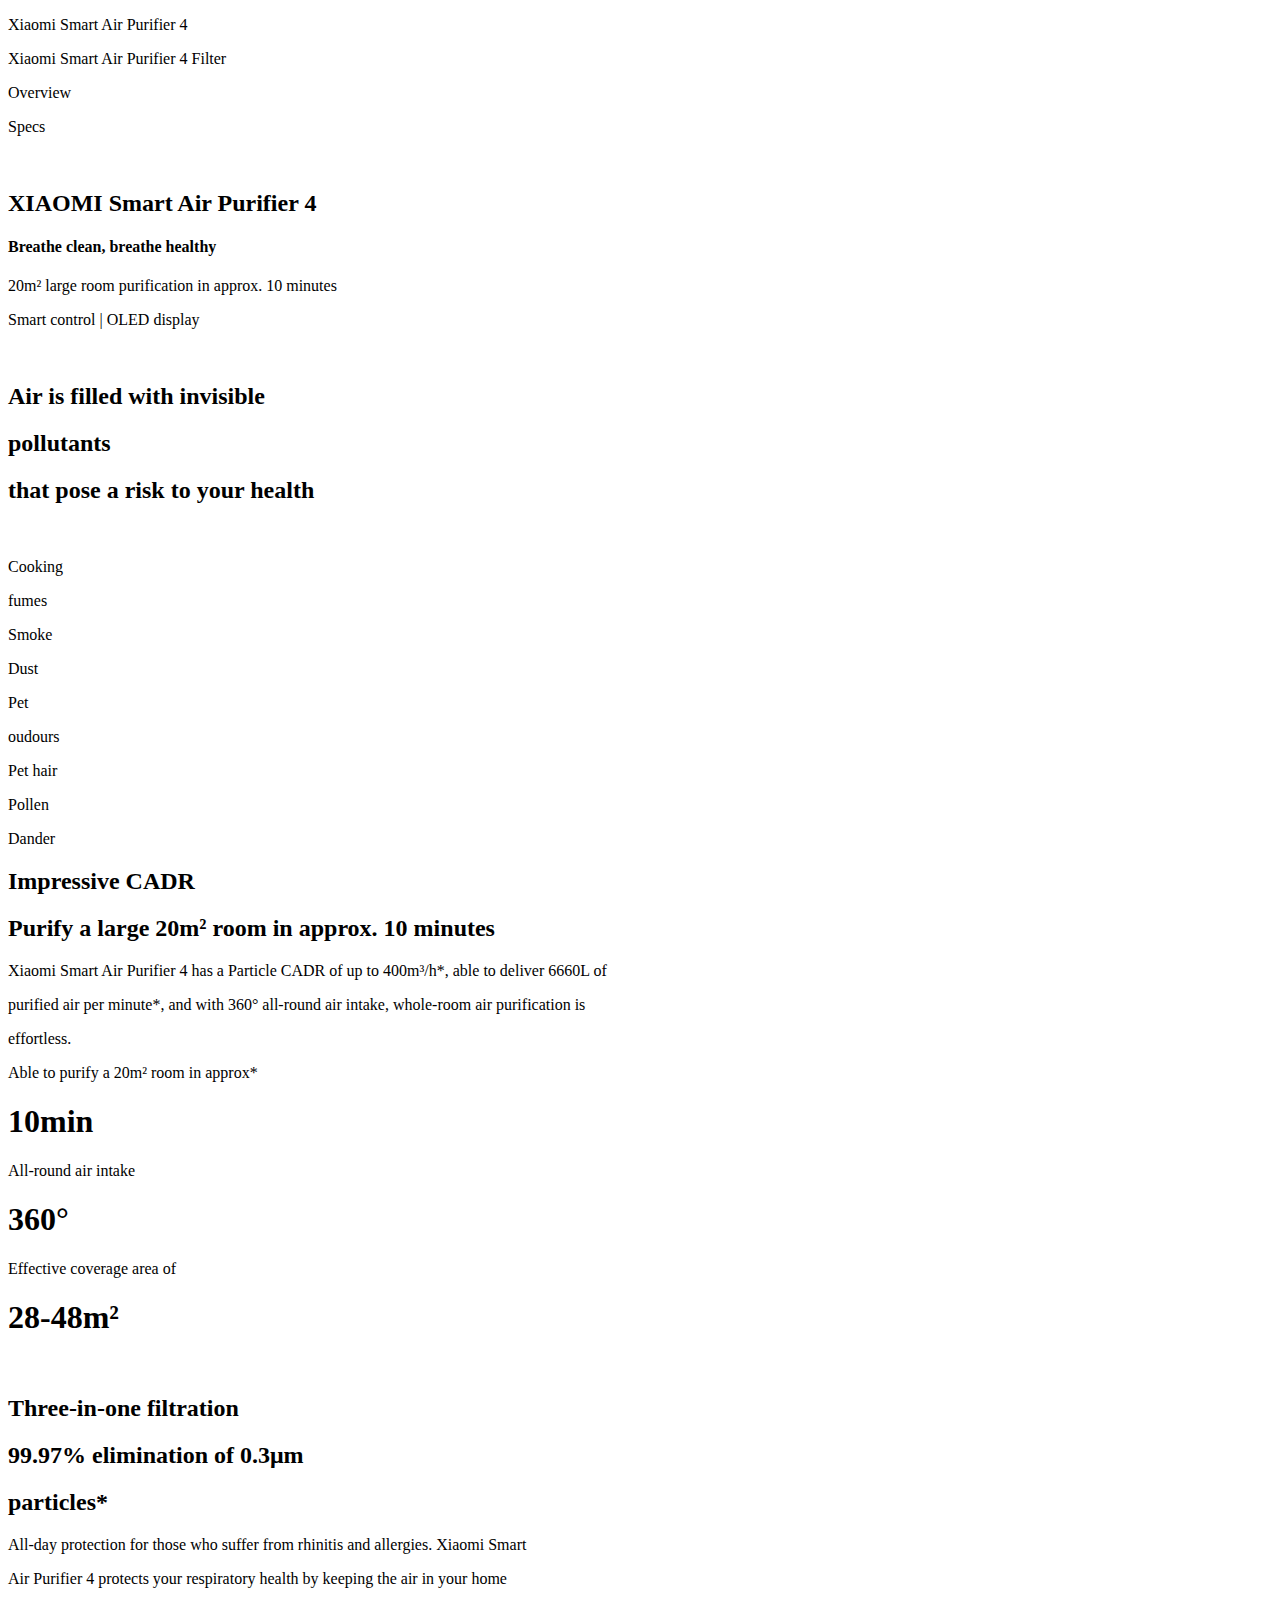
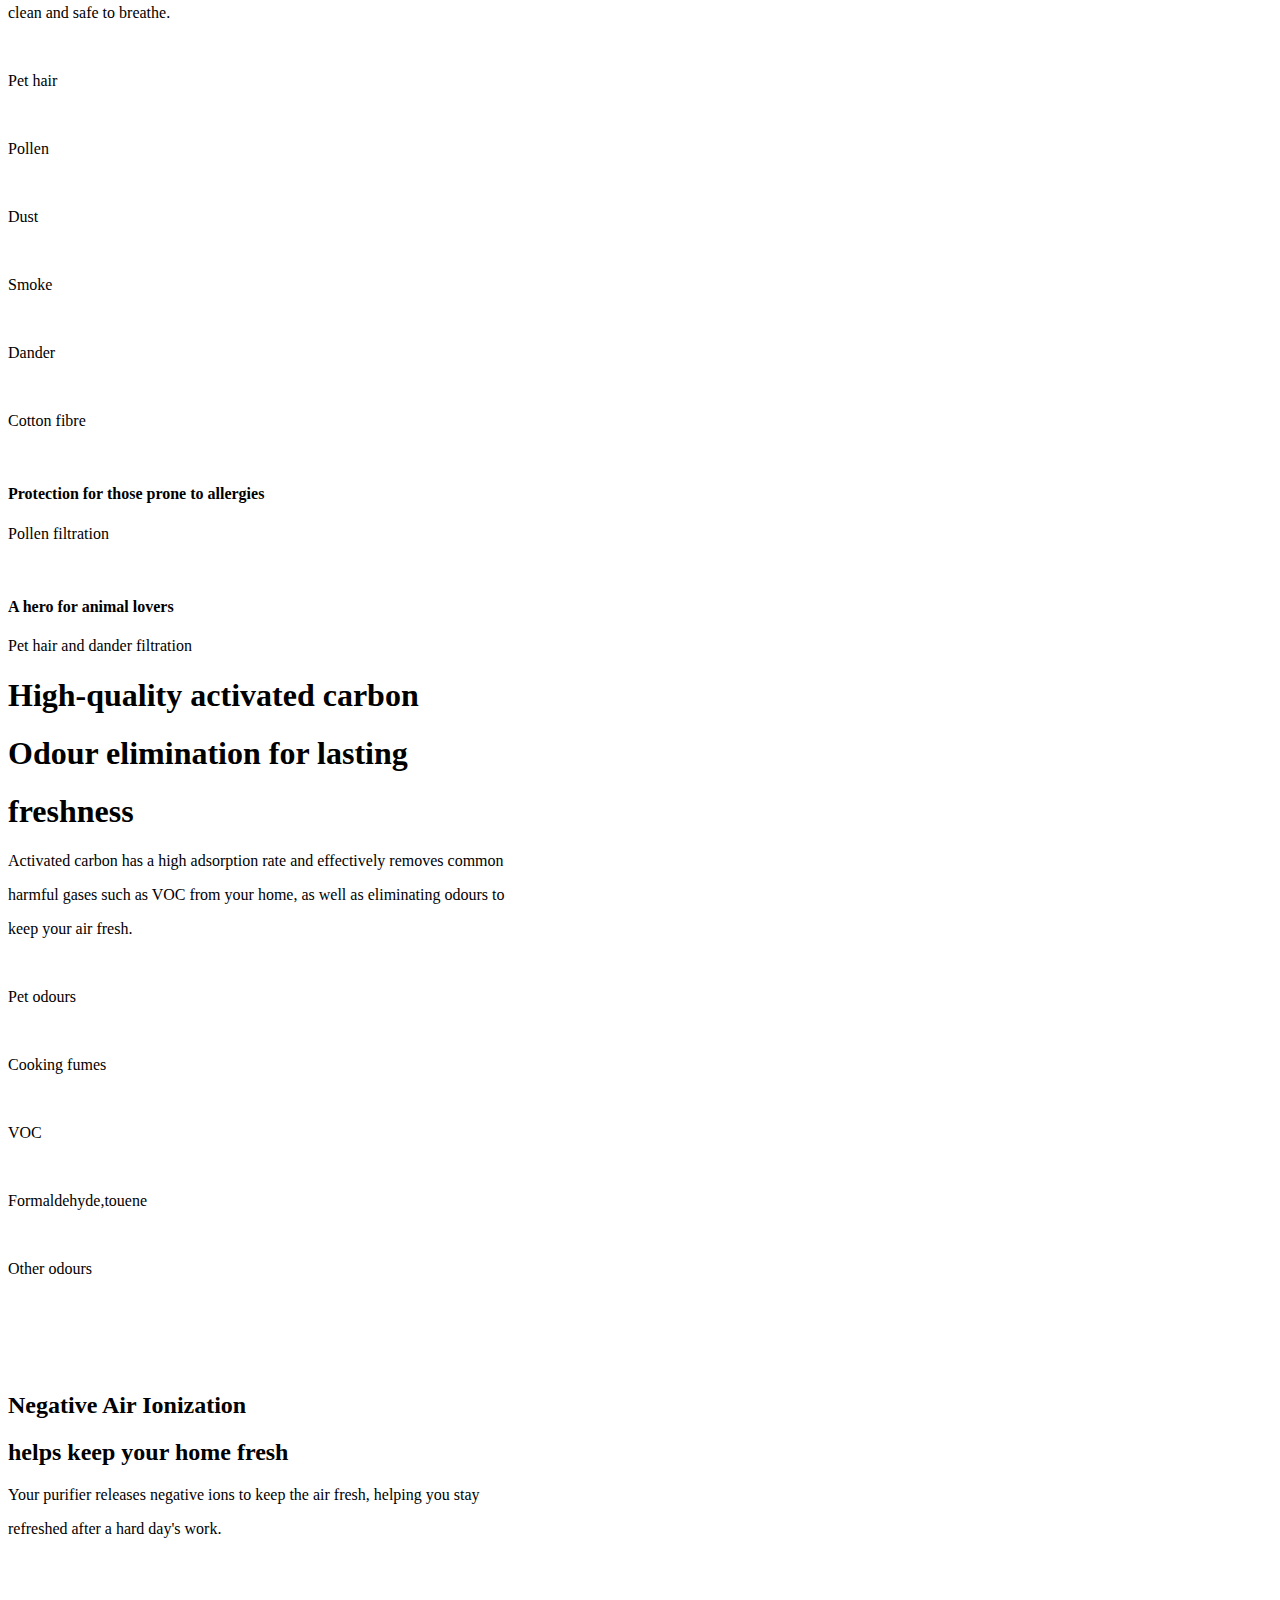
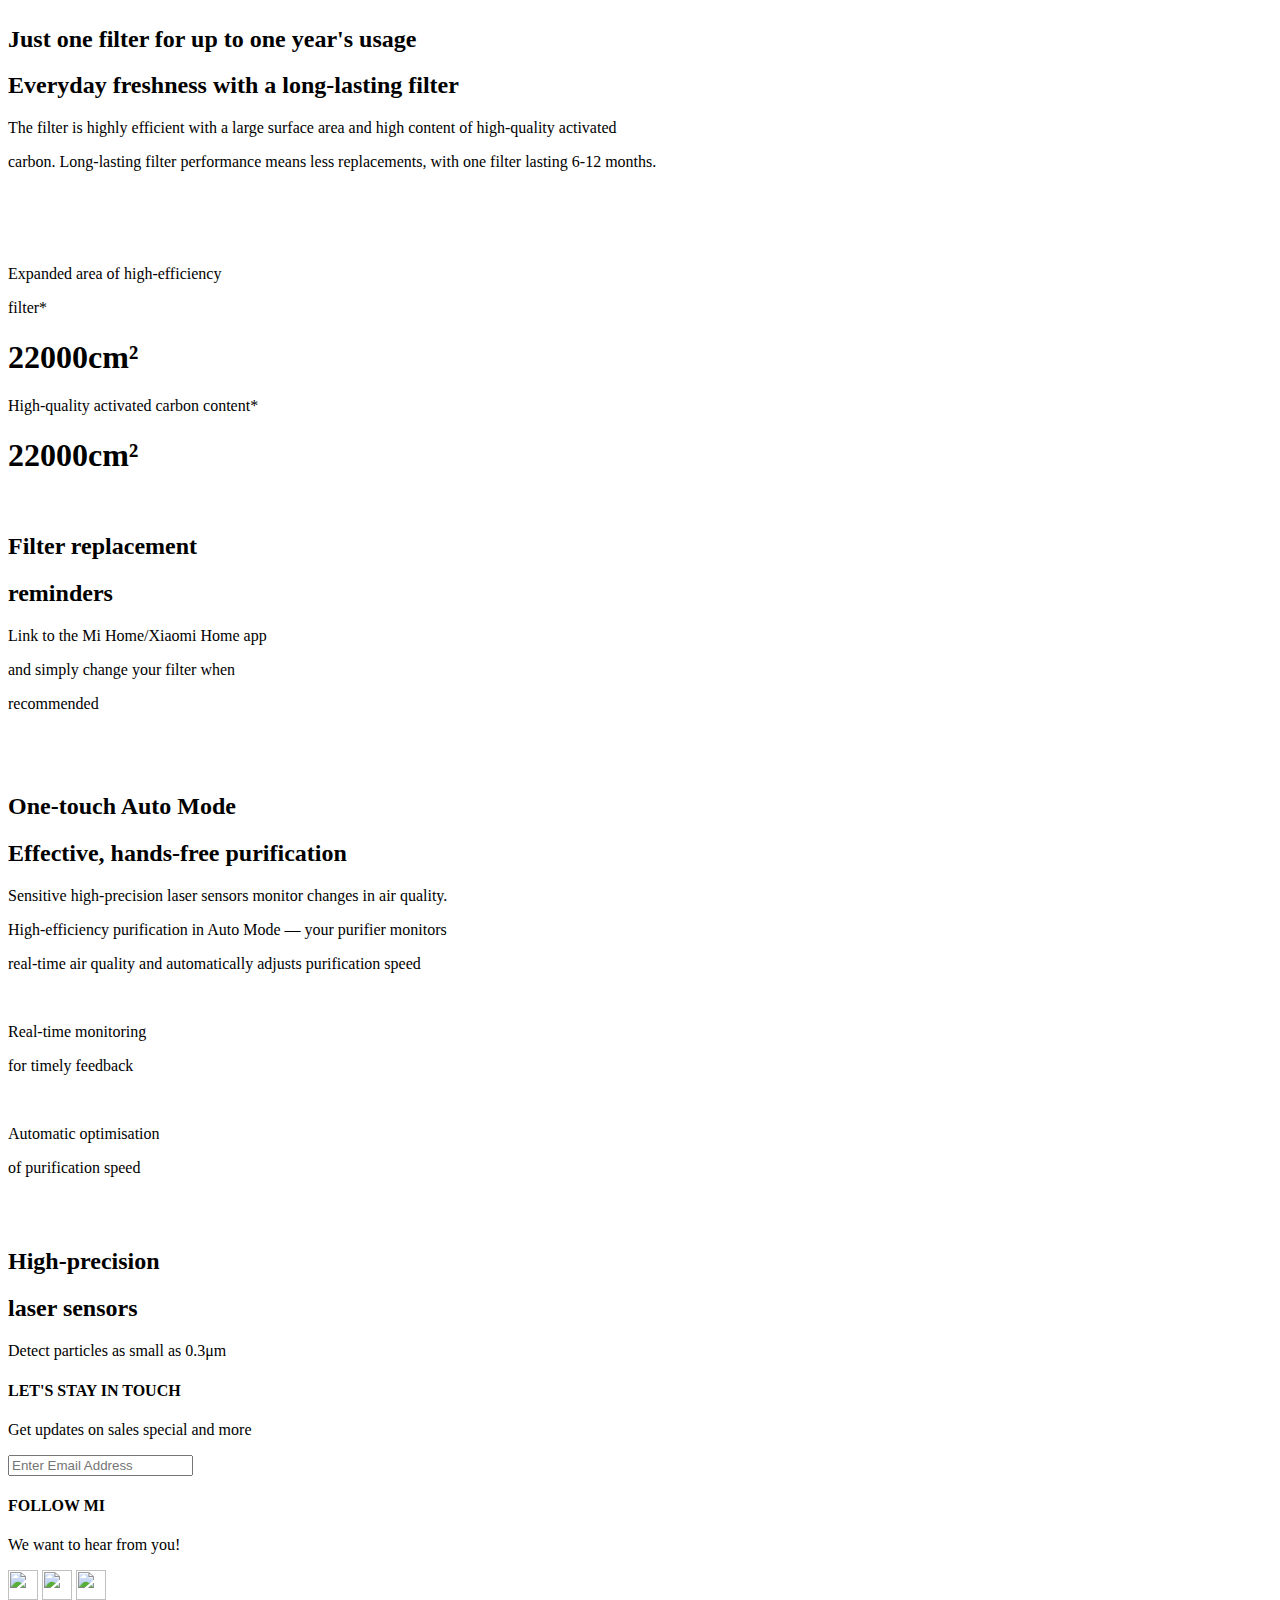
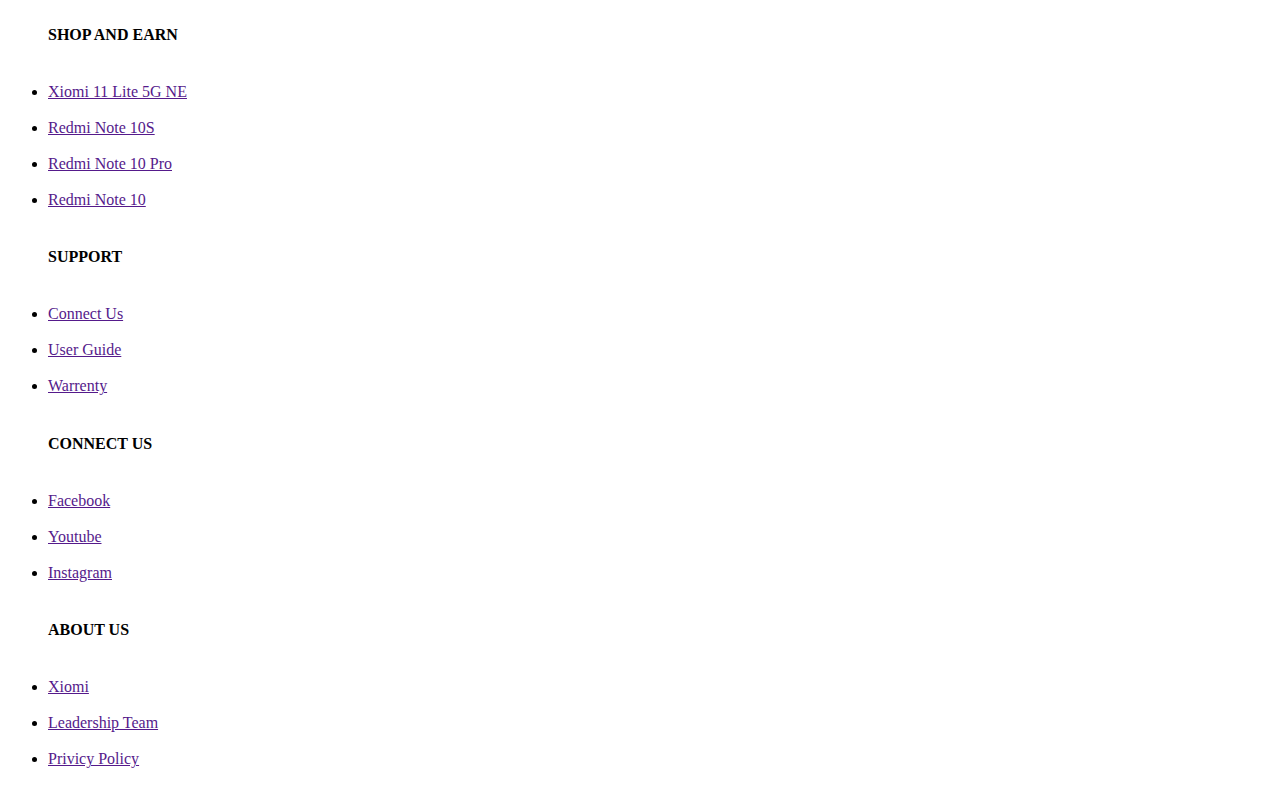
==== airpurifire1.html @ b431640f "check" ====
<!DOCTYPE html>
<html lang="en">
<head>
    <meta charset="UTF-8">
    <meta http-equiv="X-UA-Compatible" content="IE=edge">
    <meta name="viewport" content="width=device-width, initial-scale=1.0">
    <title>Document</title>
    <link rel="stylesheet" href="airpurifire1.css">
    <style>

    </style>
</head>
<body>
    <div class="air">
        <div class="sm"><p>Xiaomi Smart Air Purifier 4</p></div>
        <div class="sn"><p>Xiaomi Smart Air Purifier 4 Filter</p></div>
        <div></div>
        <div class="sd">
            <div></div>
            <div><p>Overview</p></div>
            <div><p>Specs</p></div>
        </div>
    </div>
    <div class="banner-photo">
        <img
        src="https://i02.appmifile.com/319_operator_sg/28/10/2021/ddc1582a79f845aaadf62945d0ceb41d.jpg"
        alt=""
        >
        <div class="photo">
            <h2>XIAOMI Smart Air Purifier 4</h2>
            <h4>Breathe clean, breathe healthy</h4>
            <p>20m² large room purification in approx. 10 minutes</p>
            <p>Smart control
                |
               OLED display</p>
        </div>
    </div>
    <div class="banner-photo1">
        <img
        src="https://noypigeeks.gumlet.io/wp-content/uploads/2022/01/Xiaomi-Smart-Air-Purifier-4-Philippines-NoypiGeeks.jpg?compress=true&quality=80&w=700&dpr=1.5"
        alt=""
        >
    </div>
    <h2>Air is filled with invisible</h2>
    <h2>pollutants</h2>
    <h2>that pose a risk to your health</h2>
    <div class="banner-photo2">
        <img
        src="https://i01.appmifile.com/webfile/globalimg/products/pc/xiaomi-smart-air-purifier-4-pro/section3Bg.png"
        alt=""
        >
        <div class="photo2a"><p>Cooking</p><p>fumes</p></div>
        <div class="photo2b"><p>Smoke</p></div>
        <div class="photo2c"><p>Dust</p></div>
        <div class="photo2d"><p>Pet</p><p>oudours</p></div>
        <div class="photo2e">Pet hair</div>
        <div class="photo2f"><p>Pollen</p></div>
        <div class="photo2g"><p>Dander</p></div>
    </div>
    <h2 class="h1">Impressive CADR</h2>
    <h2 class="h1">Purify a large 20m² room in approx. 10 minutes</h2>
    <p class="p">Xiaomi Smart Air Purifier 4 has a Particle CADR of up to 400m³/h*, able to deliver 6660L of </p>
    <p class="p">purified air per minute*, and with 360° all-round air intake, whole-room air purification is</p>
    <p class="p">effortless.</p>
    <div class="all">
        <div>
            <p>Able to purify a 20m² room in approx*</p>
            <h1>10min</h1>
        </div>
        <div class="al">
            <p>All-round air intake</p>
            <h1>360°</h1>
        </div>
        <div>
            <p>Effective coverage area of</p>
            <h1>28-48m²</h1>
        </div>
    </div>
    <div class="banner-photo3">
        <img
        src="https://azeshop.s3.ap-southeast-2.amazonaws.com/AZAU%20Website/Product%20Image/Xiaomi/Air%20Purifier%204/4.jpg"
        alt=""
        >
    </div>
    <div class="main">
        <div class="mai">
            <div>
                <h2>Three-in-one filtration</h2>
                <h2>99.97% elimination of 0.3μm</h2>
                <h2>particles*</h2>
                <p class="p">All-day protection for those who suffer from rhinitis and allergies. Xiaomi Smart</p>
                <p class="p">Air Purifier 4 protects your respiratory health by keeping the air in your home </p>
                <p class="p">clean and safe to breathe.</p>
                <div class="ma">
                    <div>
                        <img
                        src="https://i02.appmifile.com/902_operator_sg/26/10/2021/3f13765dc0a56595f782d61f210050bd.png"
                        alt=""
                        >
                        <p>Pet hair</p>
                    </div>
                    <div>
                        <img
                        src="https://i02.appmifile.com/5_operator_sg/26/10/2021/99c721cb9d4e8dce96a237d466c85313.png"
                        alt=""
                        >
                        <p>Pollen</p>
                    </div>
                    <div>
                        <img
                        src="https://i02.appmifile.com/326_operator_sg/26/10/2021/110427e11d1350077079a1809e3c90a4.png"
                        alt=""
                        >
                        <p>Dust</p>
                    </div>
                    <div>
                        <img
                        src="https://i02.appmifile.com/674_operator_sg/26/10/2021/b2f1fd219c6595239ceff18e5004b6dc.png"
                        alt=""
                        >
                        <p>Smoke</p>
                    </div>
                    <div>
                        <img
                        src="https://i02.appmifile.com/363_operator_sg/26/10/2021/fbc9888f6af774d697f2b20f2deedb0a.png"
                        alt=""
                        >
                        <p>Dander</p>
                    </div>
                    <div>
                        <img
                        src="https://i02.appmifile.com/524_operator_sg/26/10/2021/1368dc57e469bc98bf71349b4fe9f185.png"
                        alt=""
                        >
                        <p>Cotton fibre</p>
                    </div>
                </div>
            </div>
            <div class="main1">
                <div>
                    <img
                    src="https://i02.appmifile.com/219_operator_sg/26/10/2021/acf7c8b4dcce8e04f44c73912c0cdd2f.png"
                    alt=""
                    >
                    <h4>Protection for those prone to allergies</h4>
                    <p>Pollen filtration</p>
                </div>
                <div>
                    <img
                    src="https://i02.appmifile.com/944_operator_sg/26/10/2021/20ca9283a0b902ec66e8edabcb559399.png"
                    alt=""
                    >
                    <h4>A hero for animal lovers</h4>
                    <p>Pet hair and dander filtration</p>
                </div>
            </div>
            <div class="mai">
                <h1 class="h1">High-quality activated carbon</h1>
                <h1 class="h1">Odour elimination for lasting</h1>
                <h1 class="h1">freshness</h1>
                <P class="p">Activated carbon has a high adsorption rate and effectively removes common</P>
                <P class="p">harmful gases such as VOC from your home, as well as eliminating odours to</P>
                <P class="p">keep your air fresh.</P>
                <div class="ma1">
                    <div>
                        <img
                        src="https://i02.appmifile.com/642_operator_sg/26/10/2021/3a709bfd2f4a7decceeae88d22be342f.png"
                        alt=""
                        >
                        <p>Pet odours</p>
                    </div>
                    <div>
                        <img
                        src="https://i02.appmifile.com/546_operator_sg/26/10/2021/6576168e33e005ee7e0e9e93cb24a676.png"
                        alt=""
                        >
                        <p>Cooking fumes</p>
                    </div>
                    <div>
                        <img
                        src="https://i02.appmifile.com/979_operator_sg/26/10/2021/0d15e4e3a796c880c7f37cdc2a0e370a.png"
                        alt=""
                        >
                        <p>VOC</p>
                    </div>
                    <div>
                        <img
                        src="https://i02.appmifile.com/502_operator_sg/26/10/2021/a1db3d53a79ffb5a60cb36942bd023e4.png"
                        alt=""
                        >
                        <p>Formaldehyde,touene</p>
                    </div>
                    <div>
                        <img
                        src="https://i02.appmifile.com/247_operator_sg/26/10/2021/b616e451280c1adb57b18c81750c020b.png"
                        alt=""
                        >
                        <p>Other odours</p>
                    </div>
                </div>
            </div>
                <div class="mai4">
                    <img
                    src="https://i02.appmifile.com/906_operator_sg/26/10/2021/e941c255eaaba220bd6ce828fa3676d9.png"
                    alt=""
                    >
                </div>
        </div>
    </div>
    <h2 class="h1" style="margin-top: 80px;">Negative Air Ionization</h2>
    <h2 class="h1">helps keep your home fresh</h2>
    <p class="p">Your purifier releases negative ions to keep the air fresh, helping you stay</p>
    <p class="p" style="margin-bottom: 50px;">refreshed after a hard day's work.</p>
    <div class="banner-photo4">
        <img
        src="https://i02.appmifile.com/346_operator_sg/26/10/2021/d5117325edcf9d6bf4ef045077ad9458.jpg"
        alt=""
        >
    </div>
    <h2 class="h1">Just one filter for up to one year's usage</h2>
    <h2 class="h1">Everyday freshness with a long-lasting filter</h2>
    <p class="p">The filter is highly efficient with a large surface area and high content of high-quality activated </p>
    <p class="p" style="margin-bottom: 60px;">carbon. Long-lasting filter performance means less replacements, with one filter lasting 6-12 months.</p>
     
    <div class="banner-photo5">
        <img 
        src="https://i02.appmifile.com/811_operator_sg/26/10/2021/ab5bcdaac36ef2ce17afb688f7e02083.png"
        alt=""
        >
        <div class="photo5a">
             <p>Expanded area of high-efficiency</p>
             <p>filter*</p>
             <h1>22000cm²</h1>
             <p>High-quality activated carbon content*</p>
             <h1>22000cm²</h1>
        </div>
    </div>
    <div class="banner-photo6">
        <img
        src="https://i02.appmifile.com/525_operator_sg/26/10/2021/551298ed4ff60588567d5440cbca6488.png"
        alt=""
        >
        <div class="photo6a">
            <h2>Filter replacement</h2>
            <h2>reminders</h2>
            <p>Link to the Mi Home/Xiaomi Home app</p>
            <p>and simply change your filter when </p>
            <p>recommended</p>
        </div>
    </div>
    <div class="mainbox">
        <div>
            <h2 class="h1" style="padding-top:60px;">One-touch Auto Mode</h2>
            <h2 class="h1">Effective, hands-free purification</h2>
            <p class="p">Sensitive high-precision laser sensors monitor changes in air quality.</p>
            <p class="p">High-efficiency purification in Auto Mode — your purifier monitors </p>
            <p class="p">real-time air quality and automatically adjusts purification speed</p>
            <div class="mainbox1a">
                <div>
                    <img
                    src="https://i02.appmifile.com/782_operator_sg/26/10/2021/6a6b2627b059f2d0c81f5831c34fec53.png"
                    alt=""
                    >
                    <p>Real-time monitoring</p>
                    <p>for timely feedback</p>
                </div>
                <div>
                    <img
                    src="https://i02.appmifile.com/148_operator_sg/26/10/2021/8dc1b7d0e78b154aaa4cb5897fc802f9.png"
                    alt=""
                    >
                    <p>Automatic optimisation</p>
                    <p>of purification speed</p>
                </div>
            </div>
        </div>
        <div class="mainbox2">
            <img
            src="https://ranking-oczyszczaczy.pl/wp-content/uploads/2022/02/xiaomi-air-purifier-4-tryb-auto.png"
            alt=""
            >
        </div>
        <div class="mainbox3">
              <img
              src="https://i02.appmifile.com/767_operator_sg/26/10/2021/1dab0adfbacfcc772cccf34bc3071b26.png"
              alt=""
              >
              <div class="mainbox3a">
               <h2>High-precision</h2>
               <h2>laser sensors</h2>
               <p>Detect particles as small as 0.3μm</p>
              </div>
        </div>
    </div>
   <!-- code remaning -->
    

   <!-- code add -->
    <div class="connect">
        <div class="n123">
            <h4>LET'S STAY IN TOUCH</h4>
            <p>Get updates on sales special and more</p>                                         
        </div>
        <div class="mail">
            <input id="mail" type="text" placeholder="Enter Email Address"/>
        </div>
        <div class="n123">
            <h4>FOLLOW MI</h4>
            <p>We want to hear from you!</p>
        </div>
        <div class="follow">
            <a href="https://www.facebook.com/XiaomiGlobal/"><img style="height: 30px; width: 30px;" src="https://imgs.search.brave.com/dzzb1iTOQ-DwmvF3sW3llhv0MZroH4vEwS2TlkLFoX8/rs:fit:474:225:1/g:ce/aHR0cHM6Ly90c2U0/Lm1tLmJpbmcubmV0/L3RoP2lkPU9JUC44/S1RGS0pSeTd1dHlw/bng0Z1R1UE53SGFI/YSZwaWQ9QXBp" alt=""></a>
            <a href="https://www.youtube.com/user/XiaomiChina"><img style="height: 30px; width: 30px;" src="https://imgs.search.brave.com/hlsZxnrAoKKd_al49bjIfVkXYvUAfYT2_wJnuo5c_N4/rs:fit:474:225:1/g:ce/aHR0cHM6Ly90c2U0/Lm1tLmJpbmcubmV0/L3RoP2lkPU9JUC5Z/aXBSOTh4blgyNm1C/X3BZV01zY05RSGFI/YSZwaWQ9QXBp" alt=""></a>
            <a href="https://www.instagram.com/xiaomi.global/"><img style="height: 30px; width: 30px;" src="https://imgs.search.brave.com/rQX7vwiJZ2ciH_F0NfJlaCQ0C3Xr8X2xgQ0HVt2dZ7A/rs:fit:474:225:1/g:ce/aHR0cHM6Ly90c2Uy/Lm1tLmJpbmcubmV0/L3RoP2lkPU9JUC5I/Zk02WjhVNm1BRDlp/T0pRaXRwNHdBSGFI/YSZwaWQ9QXBp" alt=""></a>
        </div>
    </div>
    <div class="bottom">
        <div class="shop">
            <ul>
                <h4>SHOP AND EARN</h4>
                <br/>
                <li><a href="">Xiomi 11 Lite 5G NE</a></li>
                <br/>
                <li><a href="">Redmi Note 10S</a></li>
                <br/>
                <li><a href="">Redmi Note 10 Pro</a></li>
                <br/>
                <li><a href="">Redmi Note 10</a></li>
                <br/>
            </ul>
        </div>
        <div class="support">
            <ul>
                <h4>SUPPORT</h4>
                <br/>
                <li><a href="">Connect Us</a></li>
                <br/>
                <li><a href="">User Guide</a></li>
                <br/>
                <li><a href="">Warrenty</a></li>
                <br/>
            </ul>
        </div>
        <div class="connectUs">
            <ul>
                <h4>CONNECT US</h4>
                <br/>
                <li><a href="">Facebook</a></li>
                <br/>
                <li><a href="">Youtube</a></li>
                <br/>
                <li><a href="">Instagram</a></li>
                <br/>
            </ul>
        </div>
        <div class="aboutUs">
            <ul>
                <h4>ABOUT US</h4>
                <br/>
                <li><a href="">Xiomi</a></li>
                <br/>
                <li><a href="">Leadership Team</a></li>
                <br/>
                <li><a href="">Privicy Policy</a></li>
                <br/>
            </ul>
        </div>
    </div>
</body>
</html>
</body>
</html>
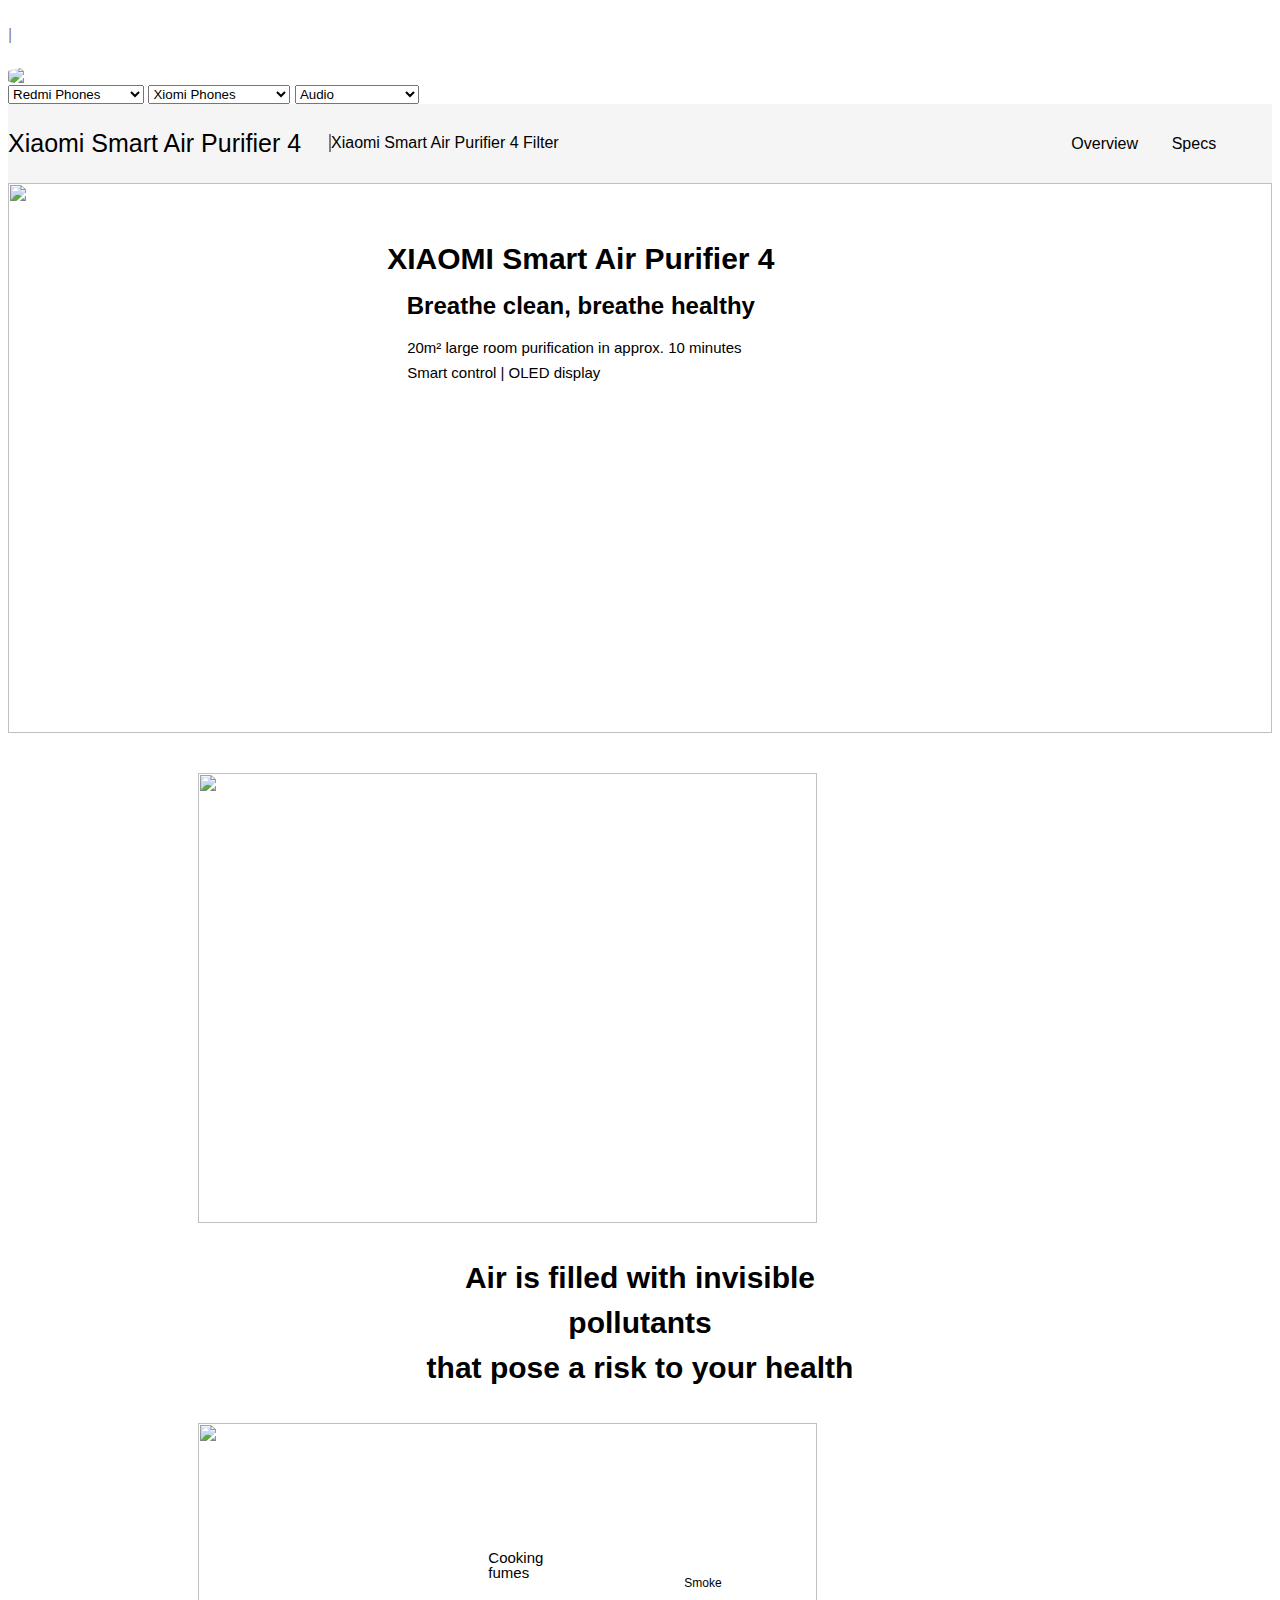
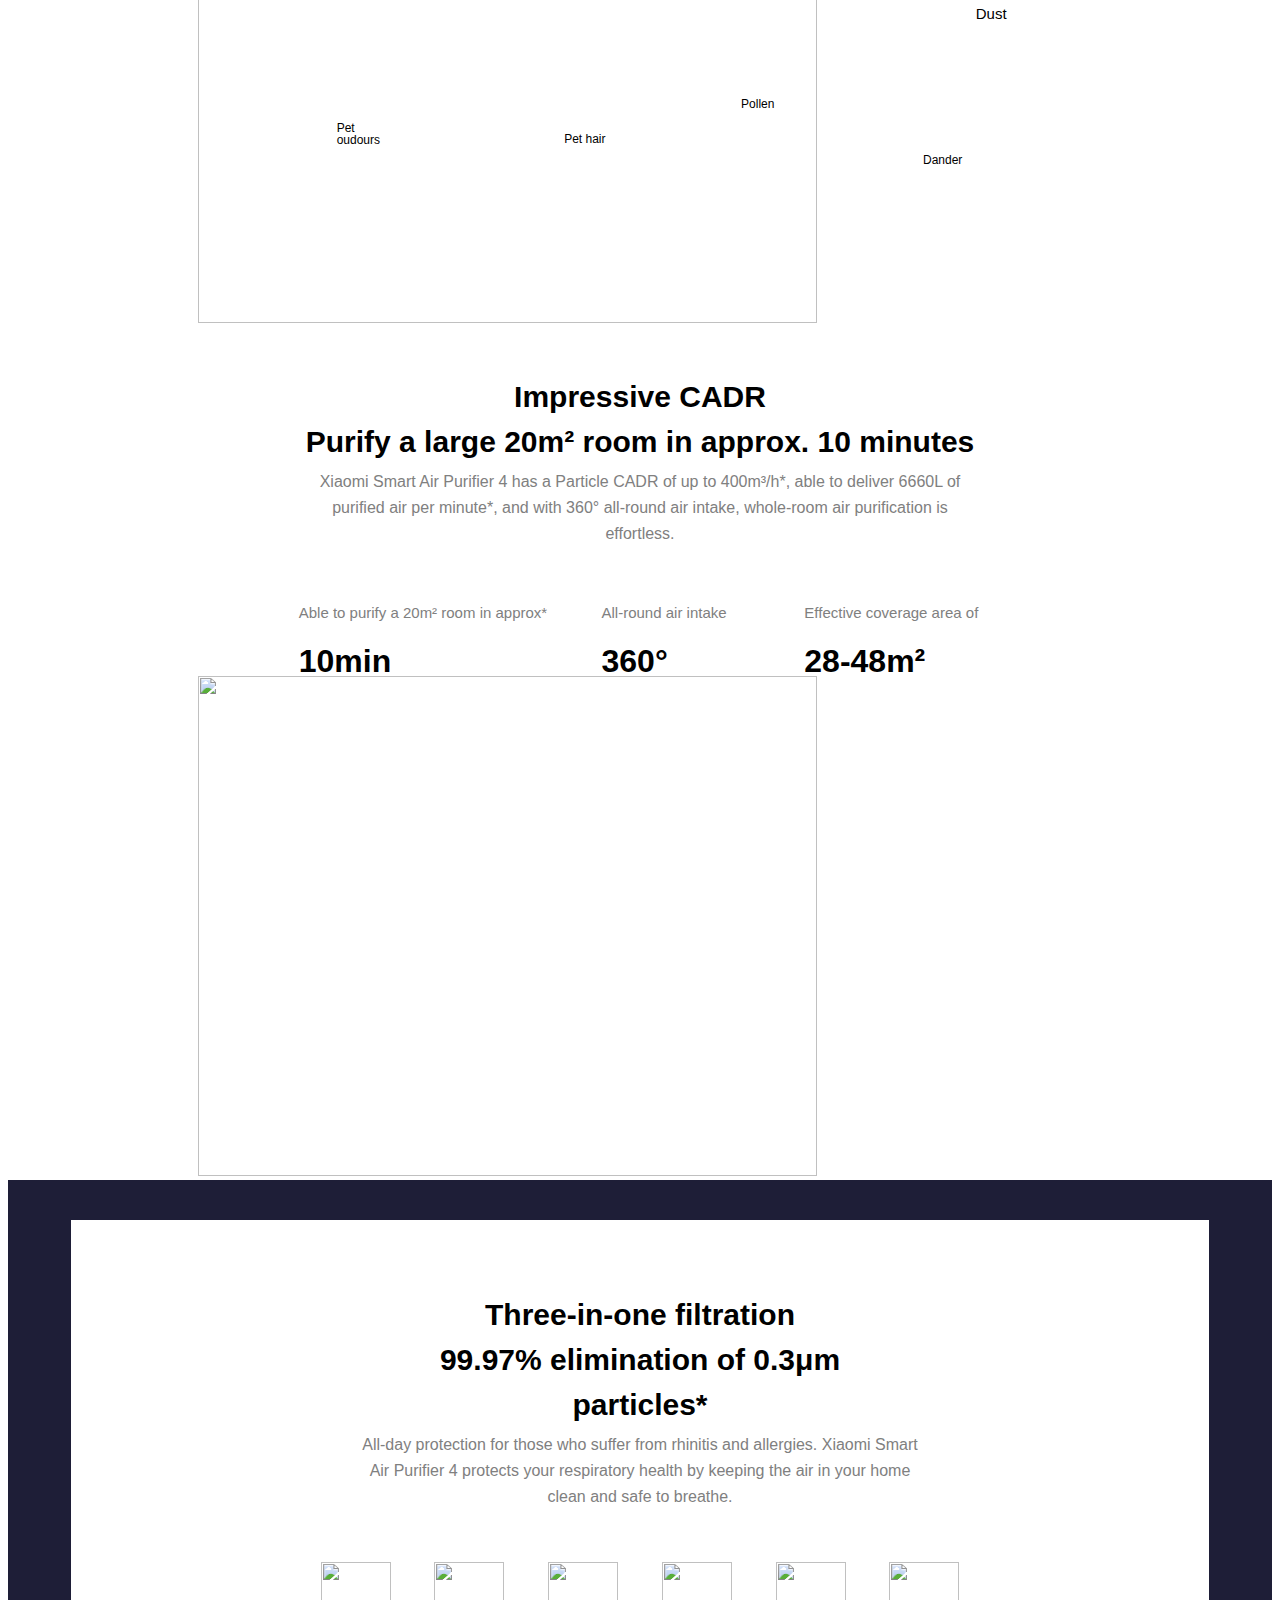
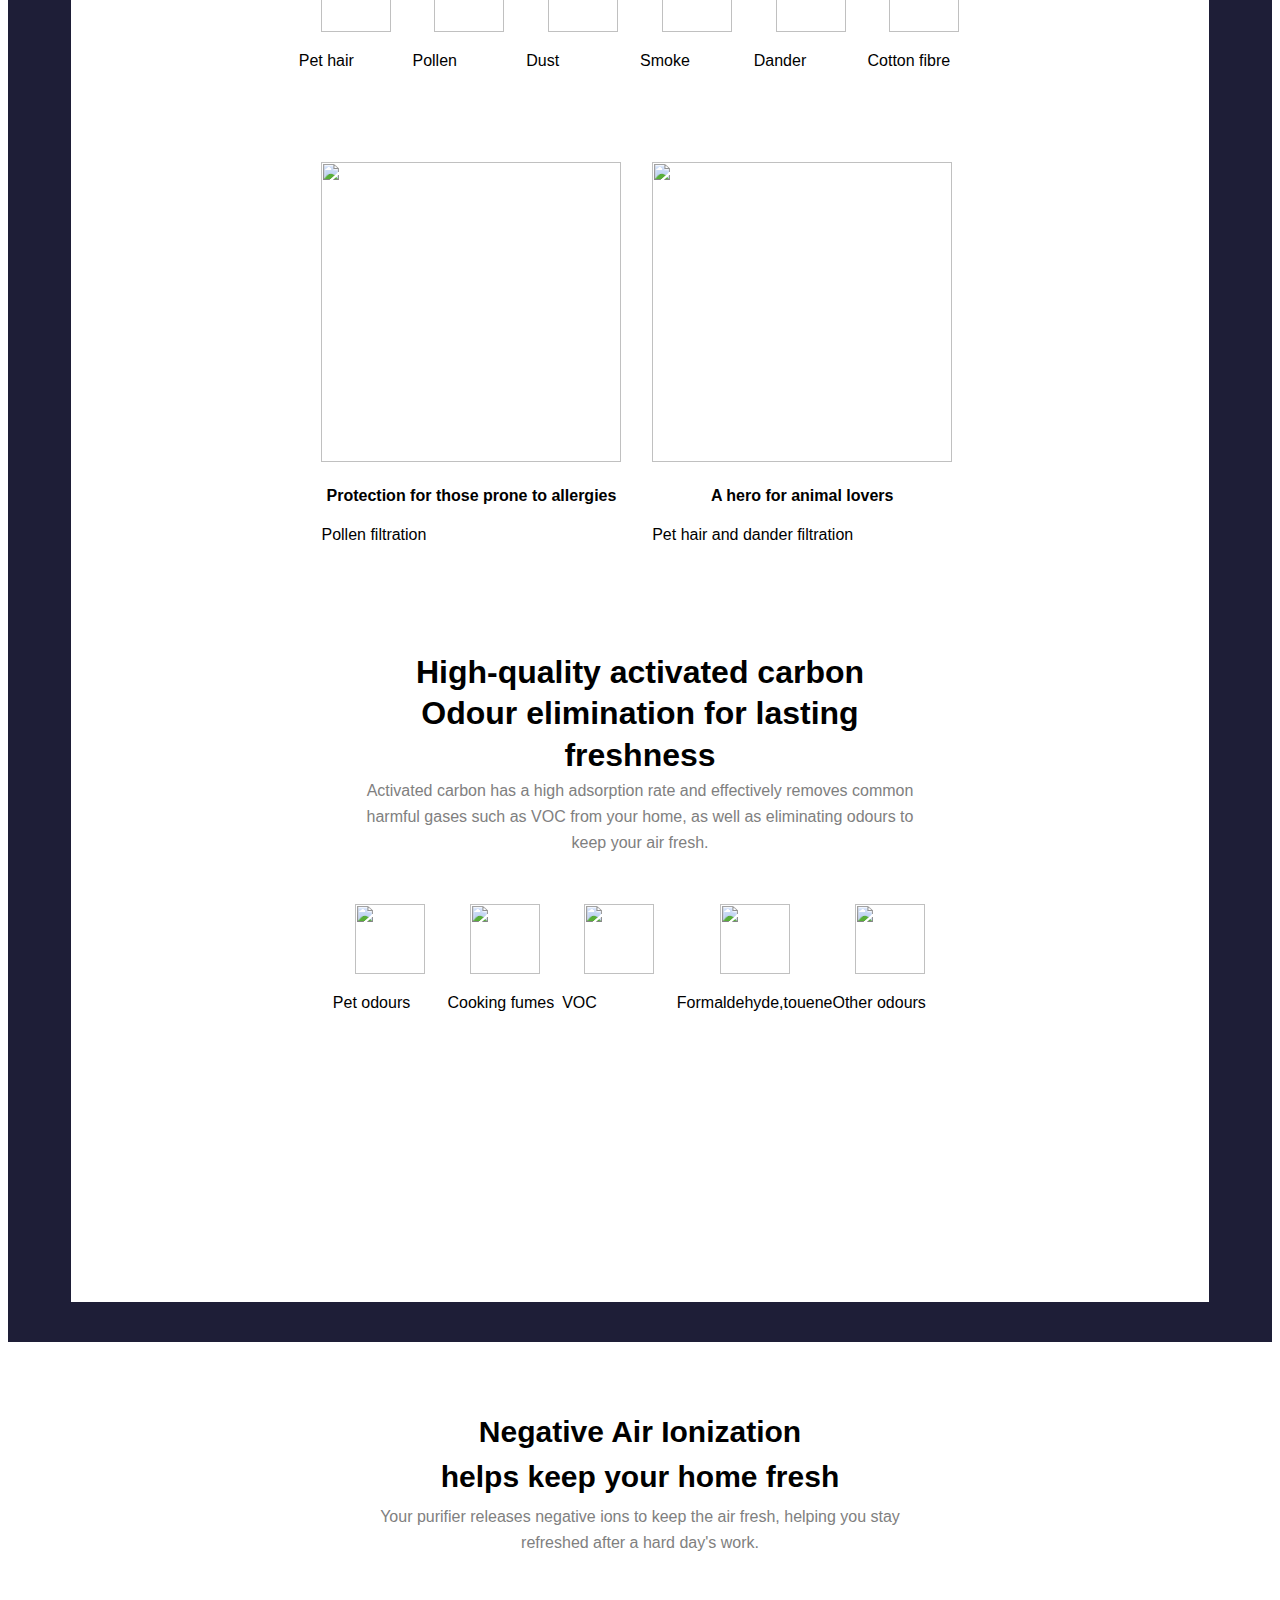
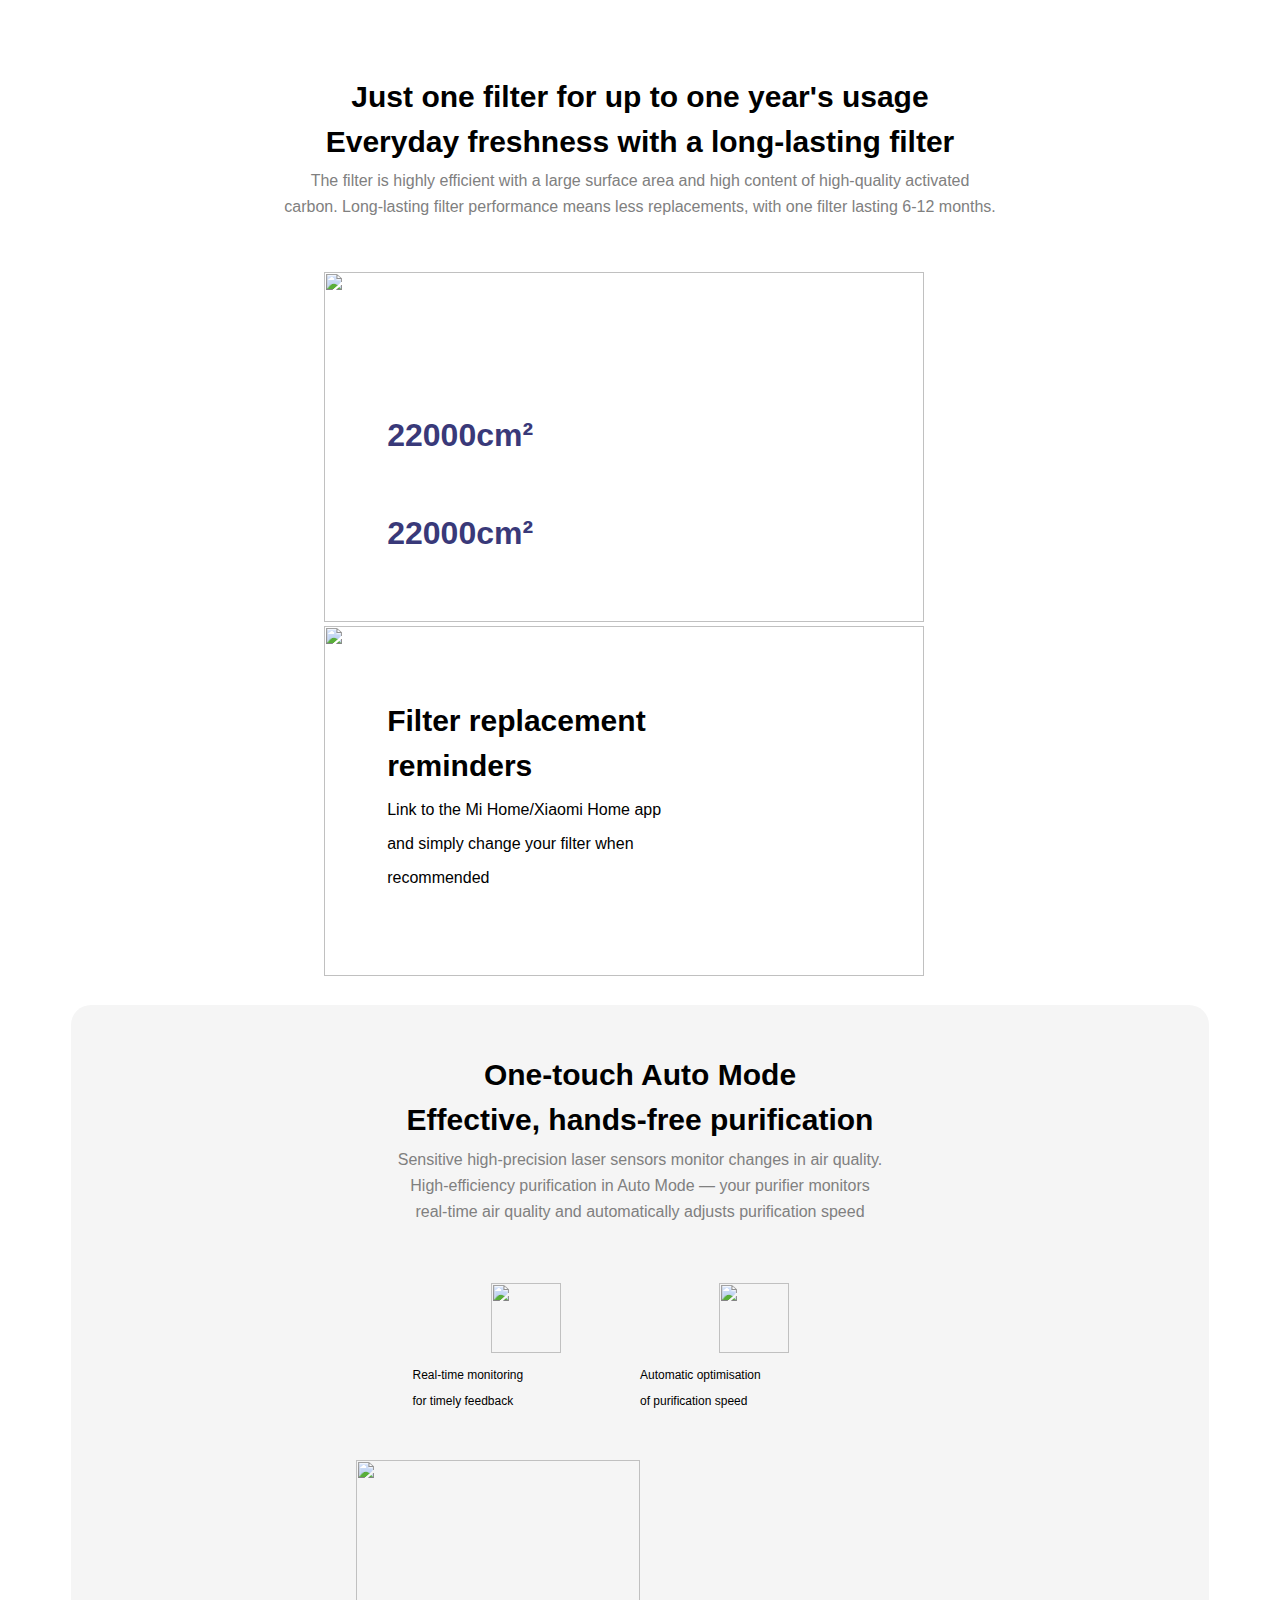
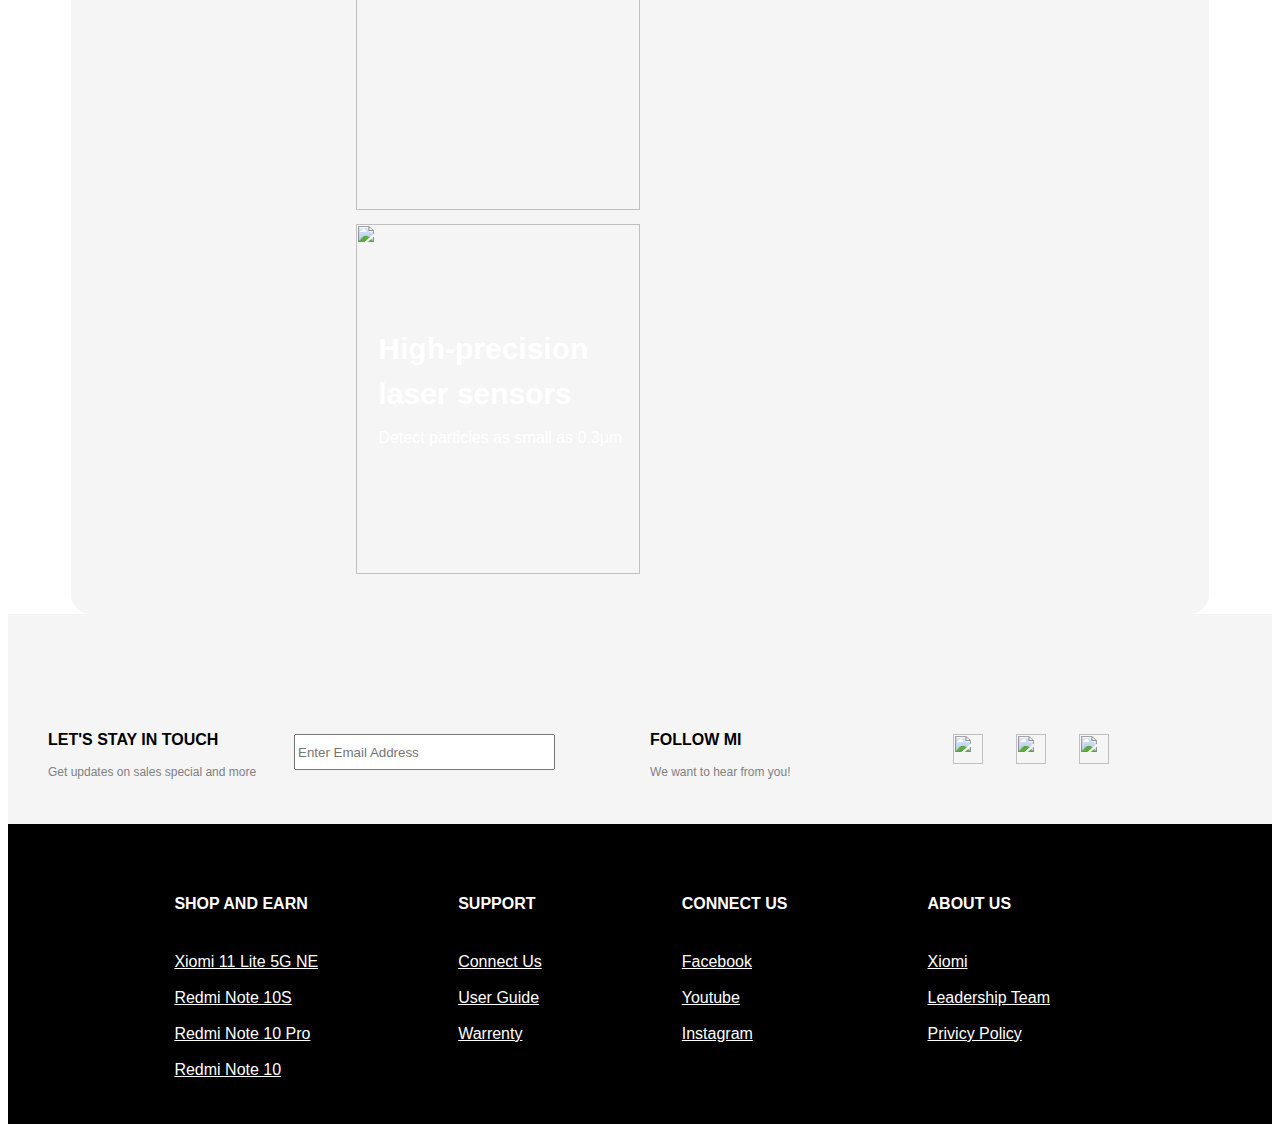
==== commit 030be72f: "link added for signin and signup" ====
--- a/airpurifire1.html
+++ b/airpurifire1.html
@@ -6,11 +6,51 @@
     <meta name="viewport" content="width=device-width, initial-scale=1.0">
     <title>Document</title>
     <link rel="stylesheet" href="airpurifire1.css">
-    <style>
-
-    </style>
 </head>
 <body>
+    <div id="navigation_bar">
+        <div id="in"><a style="color: white;" href="Signin.html">SIGN IN  </a></div>
+        <span style="color: rgb(134, 133, 133);margin-right: 20px;">|</span>
+        <div id="up"><a style="color: white;" href="signup.html">SIGN UP  </a></div>
+
+    </div>
+    <div id="home_Pannel">
+        <div id="home">
+            <a href="">
+            <img 
+            style="
+            height: 70px;
+            width: 70px;
+            margin-top: 5px;
+            border-radius: 25%;
+            "
+            src="https://imgs.search.brave.com/nWQsooe696rhsu6fzEdHiluWOzKH0VuCkLlU0ncgAuY/rs:fit:474:225:1/g:ce/aHR0cHM6Ly90c2Uz/Lm1tLmJpbmcubmV0/L3RoP2lkPU9JUC5Q/V01EMjVUMWVpUWpW/THBFWGdfN253SGFI/YSZwaWQ9QXBp" 
+            alt="Click to go to Home">
+            </a>
+        </div>
+        <div id="Mobile">
+        <select name="Redmi_Phones" id="Redmi_Phones">
+            <option value="Redmi_Phones">Redmi Phones</option>
+            <option value="Redmi_Note_10S" href="note_10s.html">Redmi Note 10S</option>
+            <option value="Redmi_Note_10_Pro" href="redminote10Pro.html">Redmi Note 10 Pro</option>
+            <option value="Redmi_Note_10" href="note10.html">Redmi Note 10</option>
+        </select>
+        <select name="Xiomi_Phones" id="xiomi_Phones">
+            <option value="Xiomi_Phones">Xiomi Phones</option>
+            <option value="Xiomi_11Lite5G_NE" href="xiaomi11lite.html">Xiomi 11 Lite 5G NE</option>
+            <!-- <option value="Redmi_Note_10_Pro">Redmi Note 10 Pro</option>
+            <option value="Redmi_Note_10">Redmi Note 10</option> -->
+        </select>
+        <select name="Audio" id="audio">
+            <option value="Audio">Audio</option>
+            <option value="redmi_bud_3_pro">RedMi Bud 3 Pro</option>
+            <option value="Redmi_bud_3">Redmi Bud 3</option>
+            <option value="Xiomi_bud_3">Xiomi Bud 3</option>
+        </select>
+        </div>
+    </div>
+
+
     <div class="air">
         <div class="sm"><p>Xiaomi Smart Air Purifier 4</p></div>
         <div class="sn"><p>Xiaomi Smart Air Purifier 4 Filter</p></div>
--- a/airpurifire1.css
+++ b/airpurifire1.css
@@ -0,0 +1,393 @@
+*{
+    font-family: sans-serif;
+}
+
+.air{
+    margin: auto;
+    display: grid;
+    grid-template-columns: repeat(4,1fr);
+    gap:20px;
+    text-align: center;
+    background-color:whitesmoke;
+}
+.sm{
+    font-size: 25px;
+}
+.sn > p{
+    margin-top: 30px;
+    border-left: 2px solid gray;
+    cursor: pointer;
+}
+.sd{
+    margin-top: 15px;
+    display: grid;
+    grid-template-columns: repeat(3,1fr);
+    cursor: pointer;
+}
+.banner-photo{
+    position:relative;
+}
+.banner-photo img{
+   width:100%;
+   height:550px;
+   padding-bottom: 40px;
+}
+.photo{
+   position:absolute;
+   text-align: center;
+   top:7%;
+   left:30%;
+   font-size: 24px;
+   line-height: 10px;
+   text-align: center;
+}
+.photo >p {
+   font-size: 15px;
+   text-align: left;
+   margin-left: 20px;
+}
+.banner-photo1 img{
+   width:70%;
+   margin-left: 15%;
+   height:450px;
+   padding-bottom: 20px;
+}
+h2{
+   text-align: center;
+   font-size: 30px;
+   line-height: 20px;
+}
+.banner-photo2{
+    position:relative;
+}
+.banner-photo2 img{
+   width:70%;
+   height:500px;
+   margin-left: 15%;
+   padding-top: 20px;
+   padding-bottom: 40px;
+}
+.photo2a{
+   position:absolute;
+   text-align: center;
+   top:25%;
+   left:38%;
+   text-align: center;
+   line-height: 0;
+   font-size: 15px;
+}
+.photo2b{
+   position:absolute;
+   text-align: center;
+   top:30%;
+   left:53.5%;
+   text-align: center;
+   line-height: 0;
+   font-size: 12px;
+}
+.photo2c{
+   position:absolute;
+   text-align: center;
+   top:35%;
+   right:21%;
+   text-align: center;
+   line-height: 0;
+   font-size: 15px;
+}
+.photo2d{
+   position:absolute;
+   text-align: center;
+   top:56%;
+   left:26%;
+   text-align: center;
+   line-height: 0;
+   font-size: 12px;
+}
+.photo2e{
+   position:absolute;
+   text-align: center;
+   bottom:40%;
+   left:44%;
+   text-align: center;
+   line-height: 0;
+   font-size: 12px;
+}
+.photo2f{
+   position:absolute;
+   text-align: center;
+   bottom:44%;
+   left:58%;
+   text-align: center;
+   line-height: 0;
+   font-size: 12px;
+}
+.photo2g{
+   position:absolute;
+   text-align: center;
+   bottom:34%;
+   right:24.5%;
+   text-align: center;
+   line-height: 0;
+   font-size: 12px;
+}
+.h1{
+   text-align: center;
+   line-height: 20px;
+}
+.p{
+   text-align: center;
+   line-height: 10px;
+   color:gray;
+}
+.all{
+   width: 60%;
+   text-align: left;
+   margin-left: 23%;
+   display: grid;
+   grid-template-columns: repeat(3,1fr);
+   margin-top: 50px;
+}
+.all > div >p{
+   font-size: 15px;
+   color: gray;
+}
+.al{
+   margin-left: 50px;
+}
+.banner-photo3 img{
+   width:70%;
+   height:500px;
+   margin-left: 15%;
+   margin-top: -25px;
+}
+.main{
+   margin: auto;
+   width: 100%;
+   padding-top: 20px;
+   padding-bottom: 20px;
+   background-color: rgb(30, 30, 55);
+}
+.mai{
+   margin: auto;
+   width: 90%;
+   background-color: white;
+   padding-top: 60px;
+   padding-bottom: 60px;
+   margin-top: 20px;
+   margin-bottom: 20px;
+}
+.ma{
+   width: 60%;
+   height: 200px;
+   margin: auto;
+   margin-top: 60px;
+   text-align: center;
+   display: grid;
+   grid-template-columns: repeat(6,1fr);
+}
+.ma >div > img{
+  height: 70px;
+  width: 70px;
+}
+.main1{
+  width: 18%;
+  margin: auto;
+  margin-left:22%;
+  text-align: center;
+  display: grid;
+  grid-template-columns: repeat(2,1fr);
+  gap:15%;
+}
+.main1>div>img{
+   height: 300px;
+   width: 300px;
+}
+.ma1{
+   width: 60%;
+   height: 200px;
+   margin: auto;
+   padding-top: 40px;
+   padding-bottom: 40px;
+   text-align: center;
+   display: grid;
+   grid-template-columns: repeat(5,1fr);
+}
+.ma1 >div > img{
+  height: 70px;
+  width: 70px;
+}
+.mai4 > img{
+   width:55%;
+   margin-top: -170px;
+   margin-bottom: -20px;
+   margin-left: 23%;
+}
+.banner-photo4 img{
+   width:100%;
+   margin-bottom: 60px;
+}
+.banner-photo5{
+position: relative;
+}
+.banner-photo5 img{
+height: 350px; 
+width: 600px;
+margin-left: 25%;
+}
+.photo5a{
+   position:absolute;
+   text-align: center;
+   left:30%;
+   top: 55px;
+   text-align:left;
+   color: white;
+}
+.photo5a > h1{
+   color: rgb(57, 57, 121);
+}
+.banner-photo6{
+position: relative;
+}
+.banner-photo6 img{
+height: 350px; 
+width: 600px;
+margin-left: 25%;
+}
+.photo6a{
+   position:absolute;
+   text-align: left;
+   left:30%;
+   top: 60px;
+   text-align:left;
+}
+.photo6a > h2{
+  text-align: left;
+}
+.mainbox{
+   width:90%;
+   margin: auto;
+   background-color: whitesmoke;
+   border-radius: 20px;
+}
+.mainbox1a{
+   margin: auto;
+   width: 40%;
+   text-align: center;
+   font-size: 12px;
+   display: grid;
+   grid-template-columns: repeat(2,1fr);
+}
+.mainbox1a > div > img{
+   height: 70px;
+   width: 70px;
+   margin-top: 50px;
+}
+.mainbox2 > img{
+   margin: auto;
+   width: 50%;
+   margin-top: 40px;
+   margin-left: 25%;
+   height: 350px;
+}
+.mainbox3{
+position: relative;
+}
+.mainbox3 > img{
+margin: auto;
+   width: 50%;
+   margin-top: 10px;
+   margin-left: 25%;
+   height: 350px;
+   padding-bottom: 40px;
+}
+.mainbox3a{
+   position:absolute;
+   left:27%;
+   top: 100px;
+   color: white;
+}
+.mainbox3a >h2,p{
+  text-align: left;
+}
+
+/* css remaining */
+
+
+/* css add */
+.connect{
+height: 10px;
+width: 100%;
+/* border: 1px solid red; */
+margin: auto;
+display: flex;
+padding-top: 100px;
+padding-bottom: 100px;
+background-color: whitesmoke;
+}
+.n123{
+font-family: Arial, Helvetica, sans-serif;
+margin-left: 40px;
+line-height:10px;
+}
+.n123 > p{
+font-size: 12px;
+color: gray;
+}
+.mail{
+height: 30px;
+width: 25%;
+/* border: 1px solid black; */
+margin-top: 20px;
+margin-left: 3%;
+width: 25%;
+}
+#mail{
+/* border: 1px solid red; */
+height: 100%;
+width: 80%;
+}
+.follow{
+display: flex;
+/* border: 1px solid red; */
+margin: auto;
+margin-top: 20px;
+justify-content: space-around;
+/* margin-left: 100px; */
+width: 15%;
+}
+.bottom{
+color: white;
+display: flex;
+height: 300px;
+width: 100%;
+background-color: black;
+/* margin: auto; */
+}
+.shop{
+/* display: inline; */
+margin-left: 10%;
+margin-top: 50px;
+/* margin: auto; */
+}
+.support{
+/* margin: auto; */
+margin-left: 100px;
+margin-top: 50px;
+}
+.connectUs{
+/* margin: auto; */
+margin-left: 100px;
+margin-top: 50px;
+}
+.aboutUs{
+/* margin: auto; */
+margin-left: 100px;
+margin-top: 50px;
+}
+
+a{
+color: white;
+}
+ul{
+list-style-type: none;
+}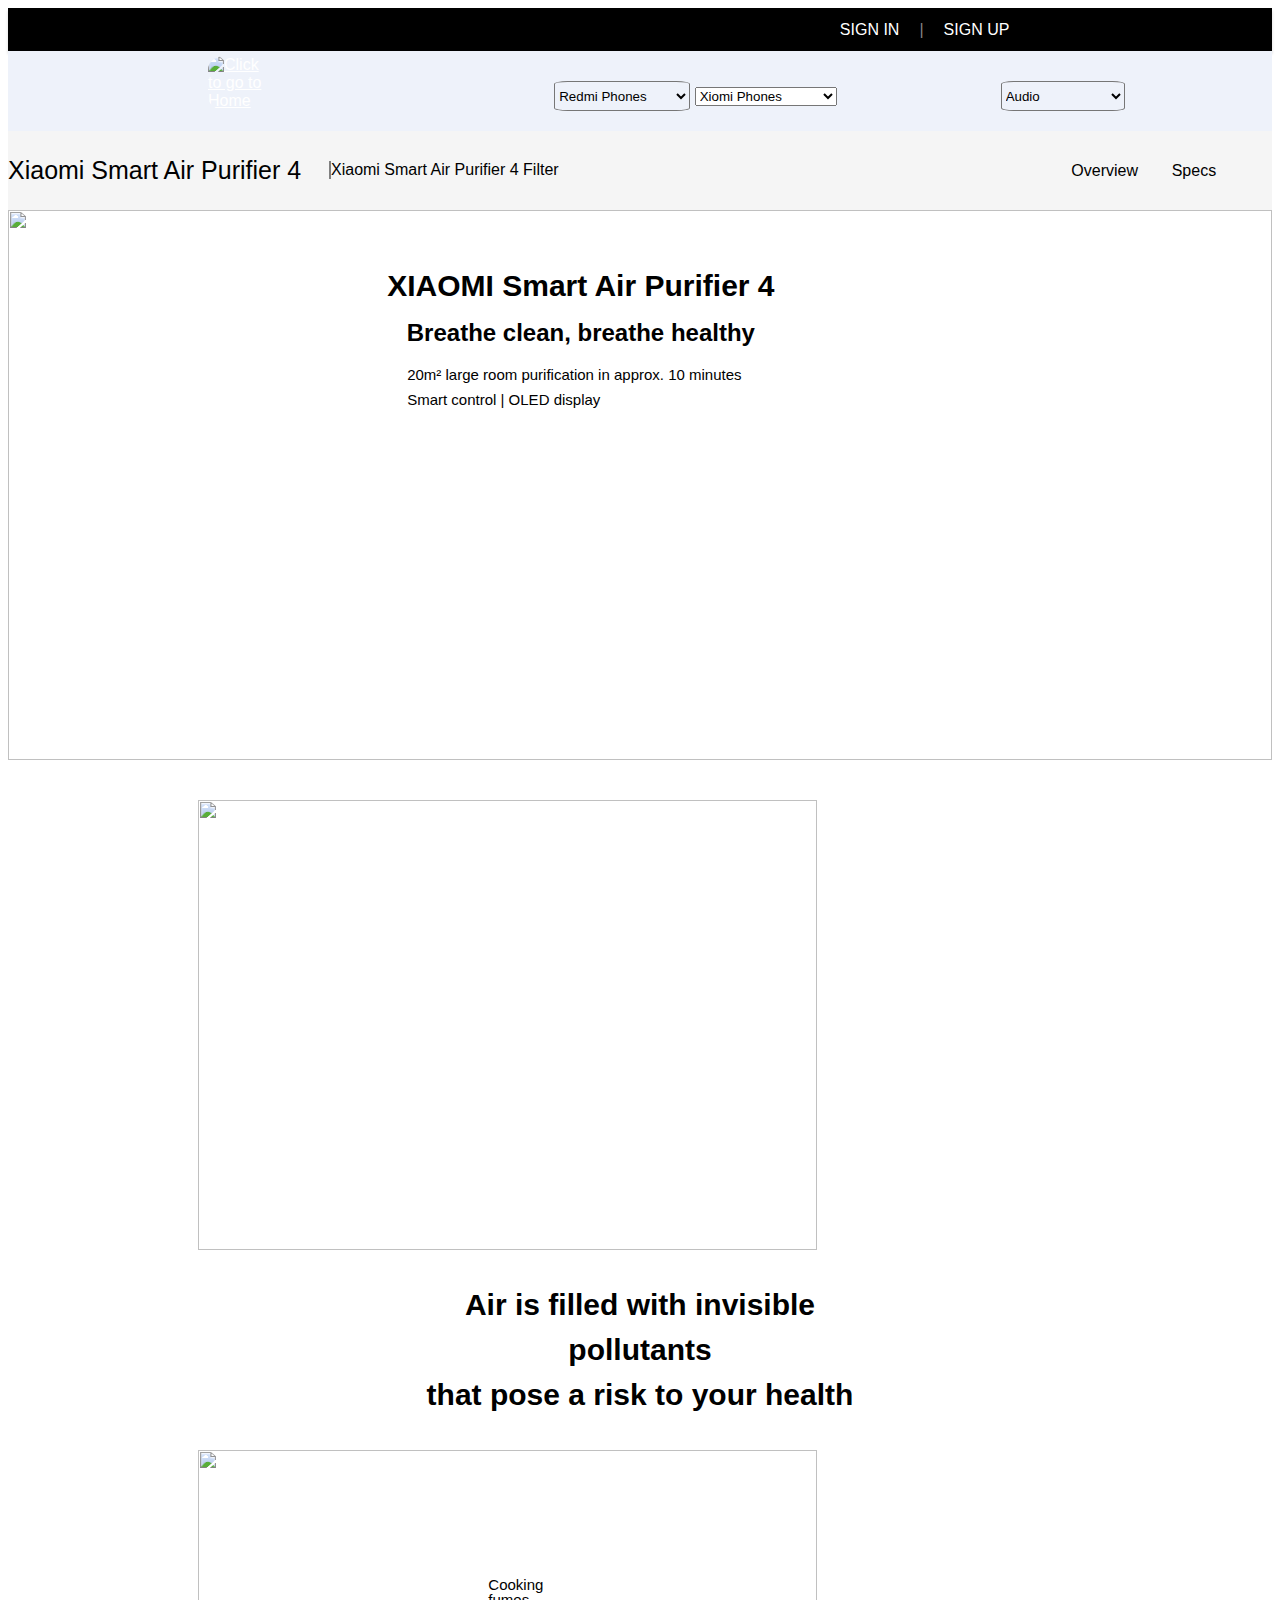
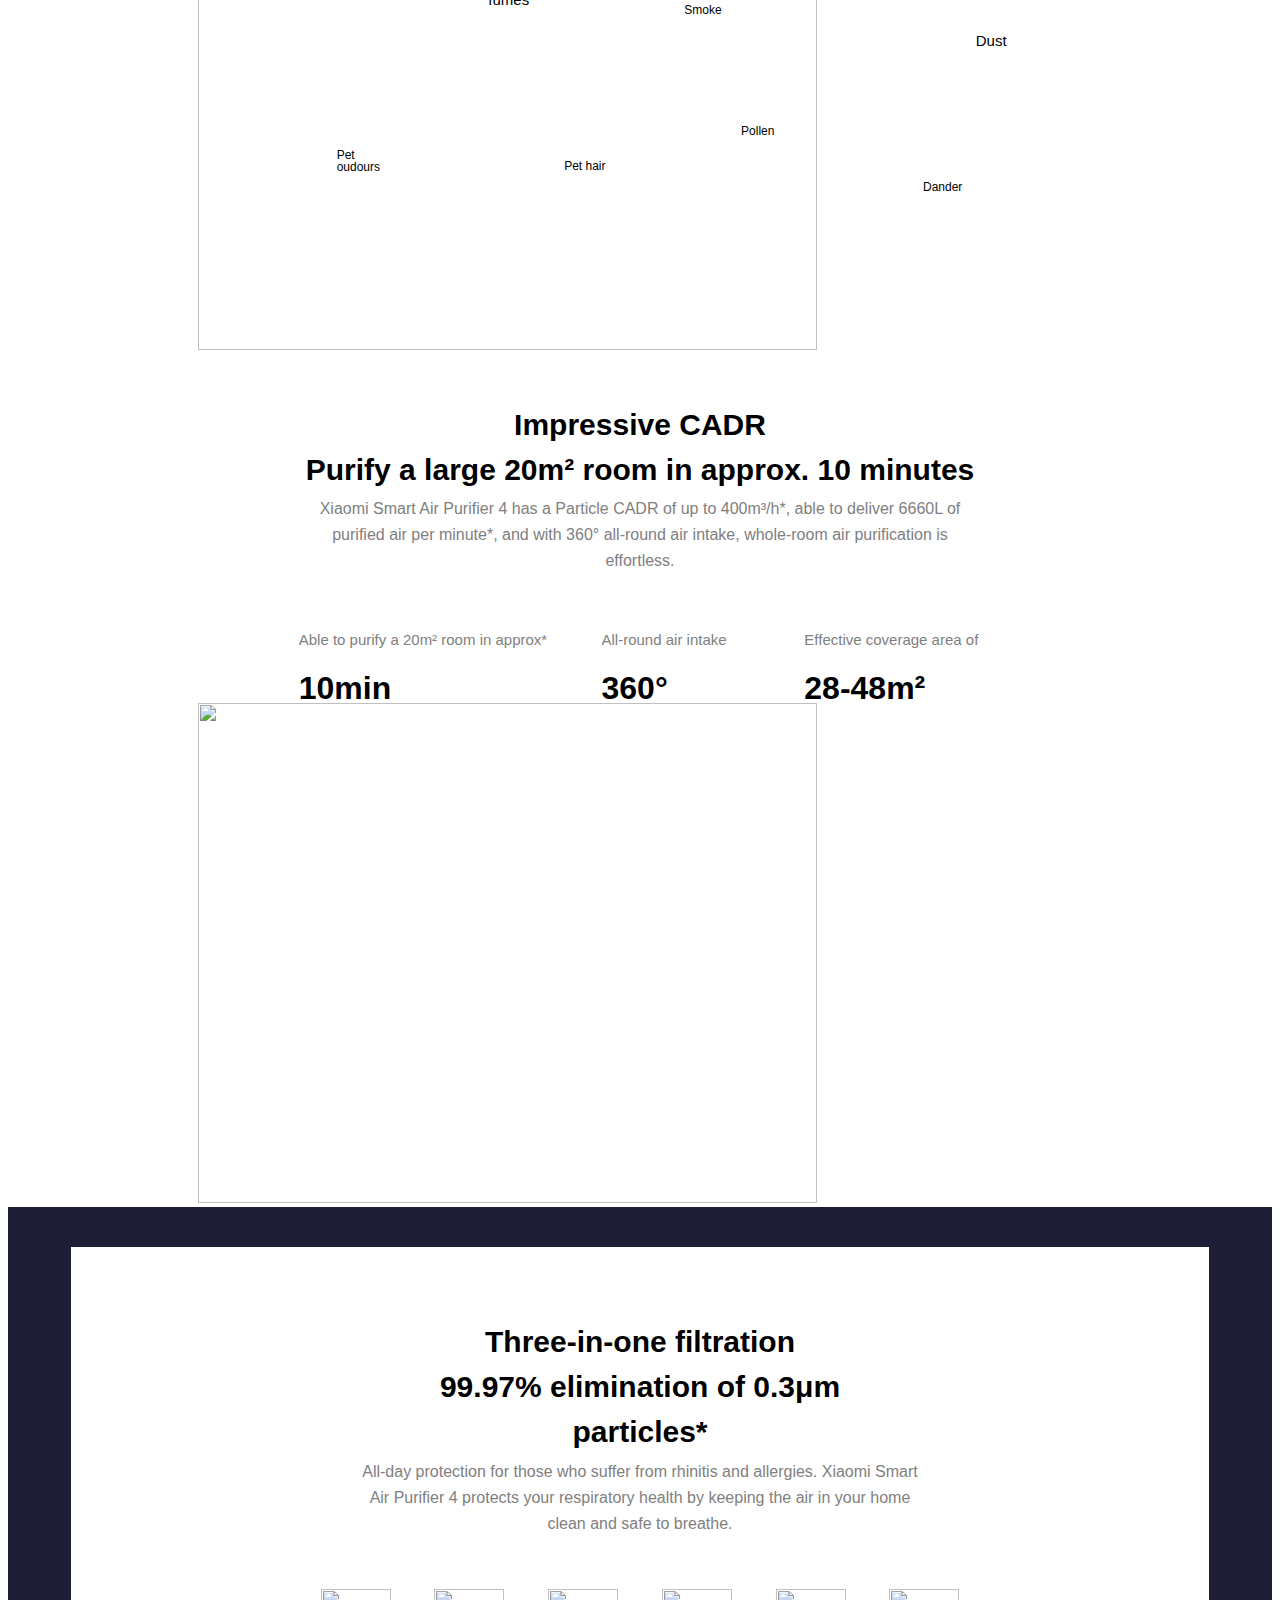
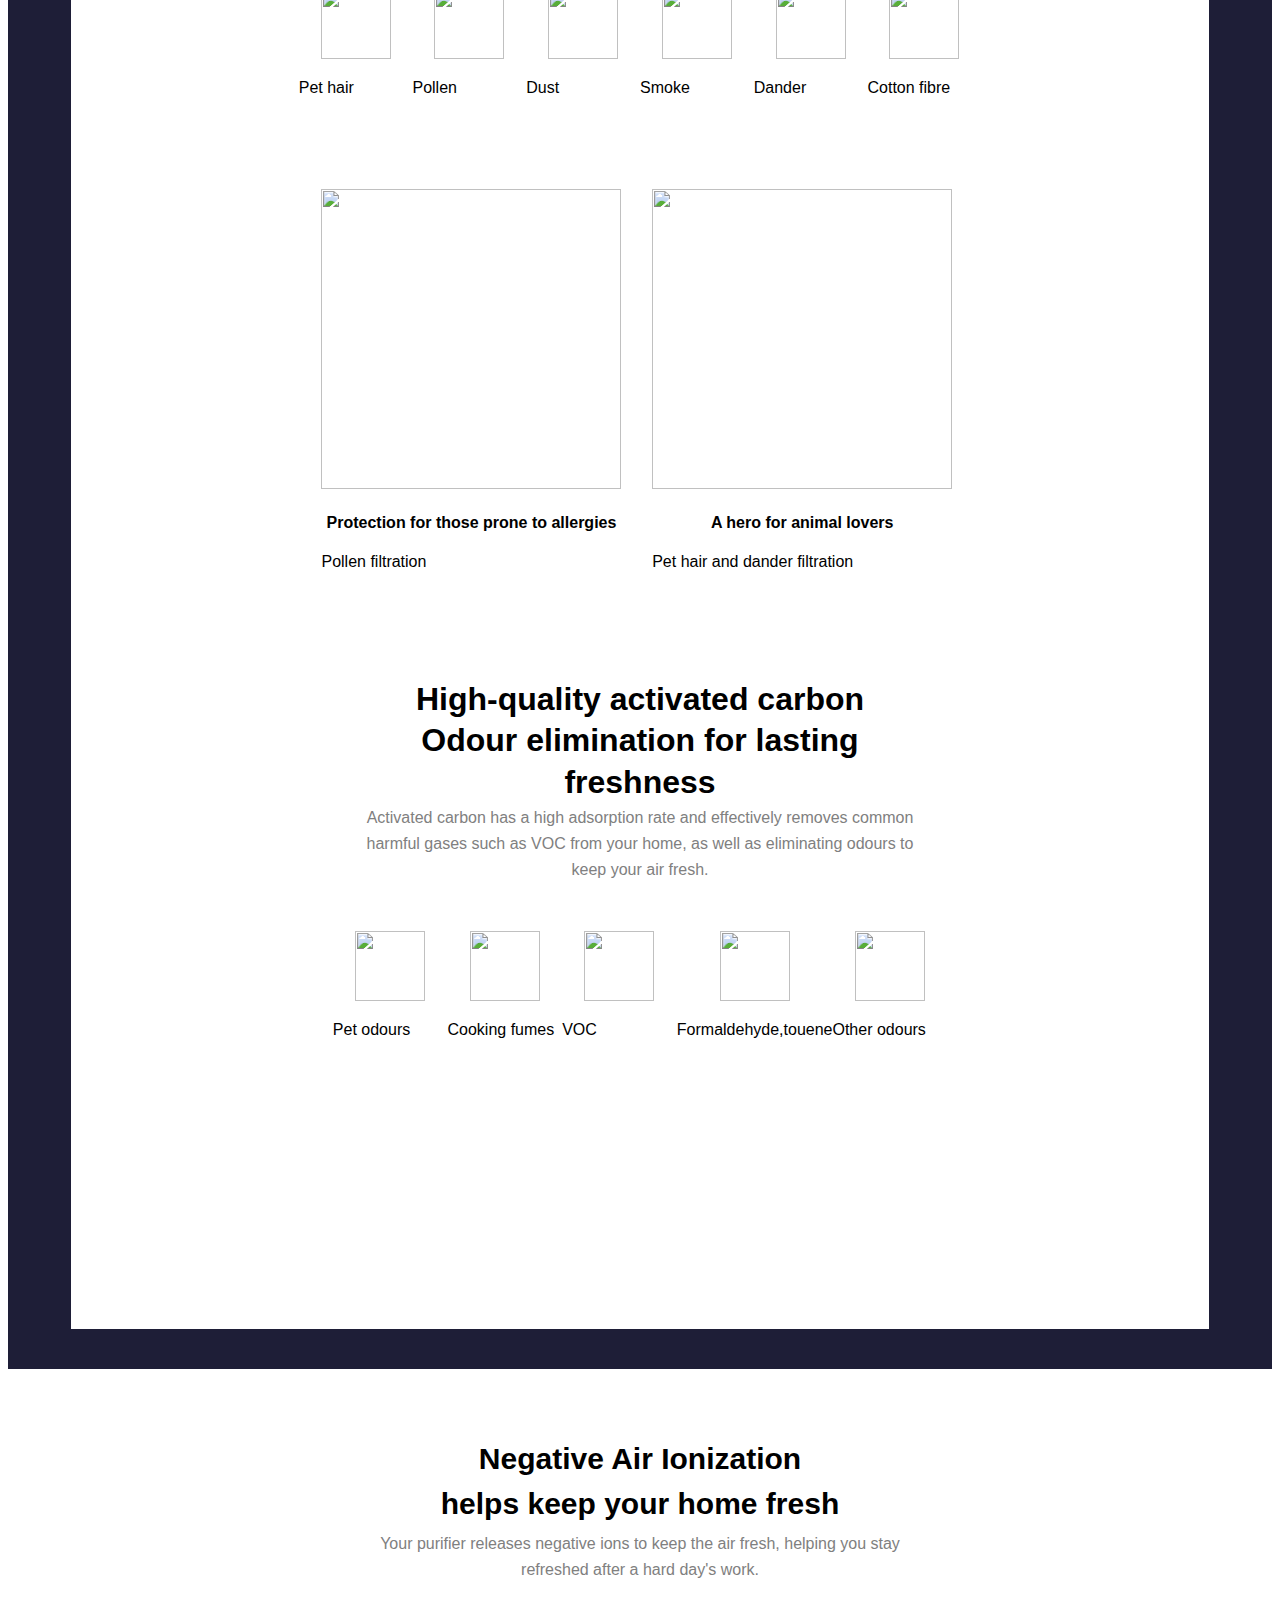
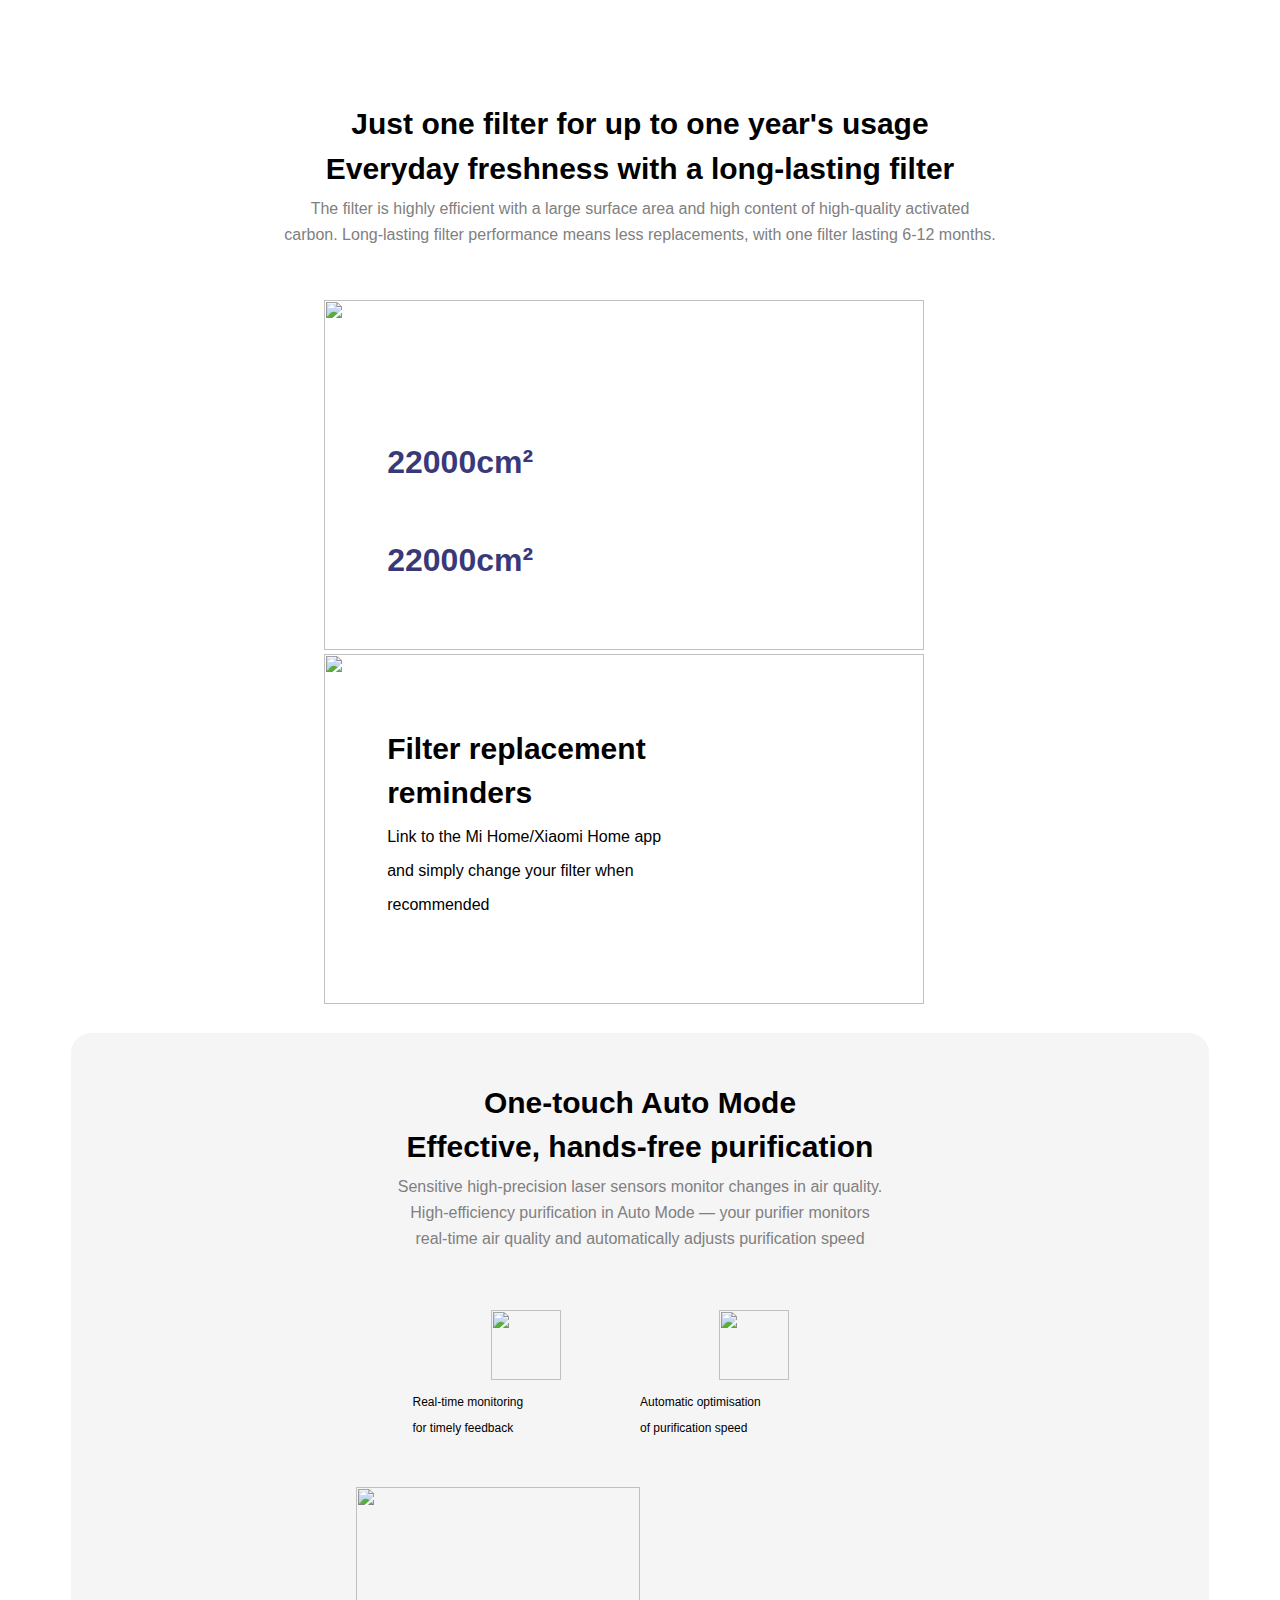
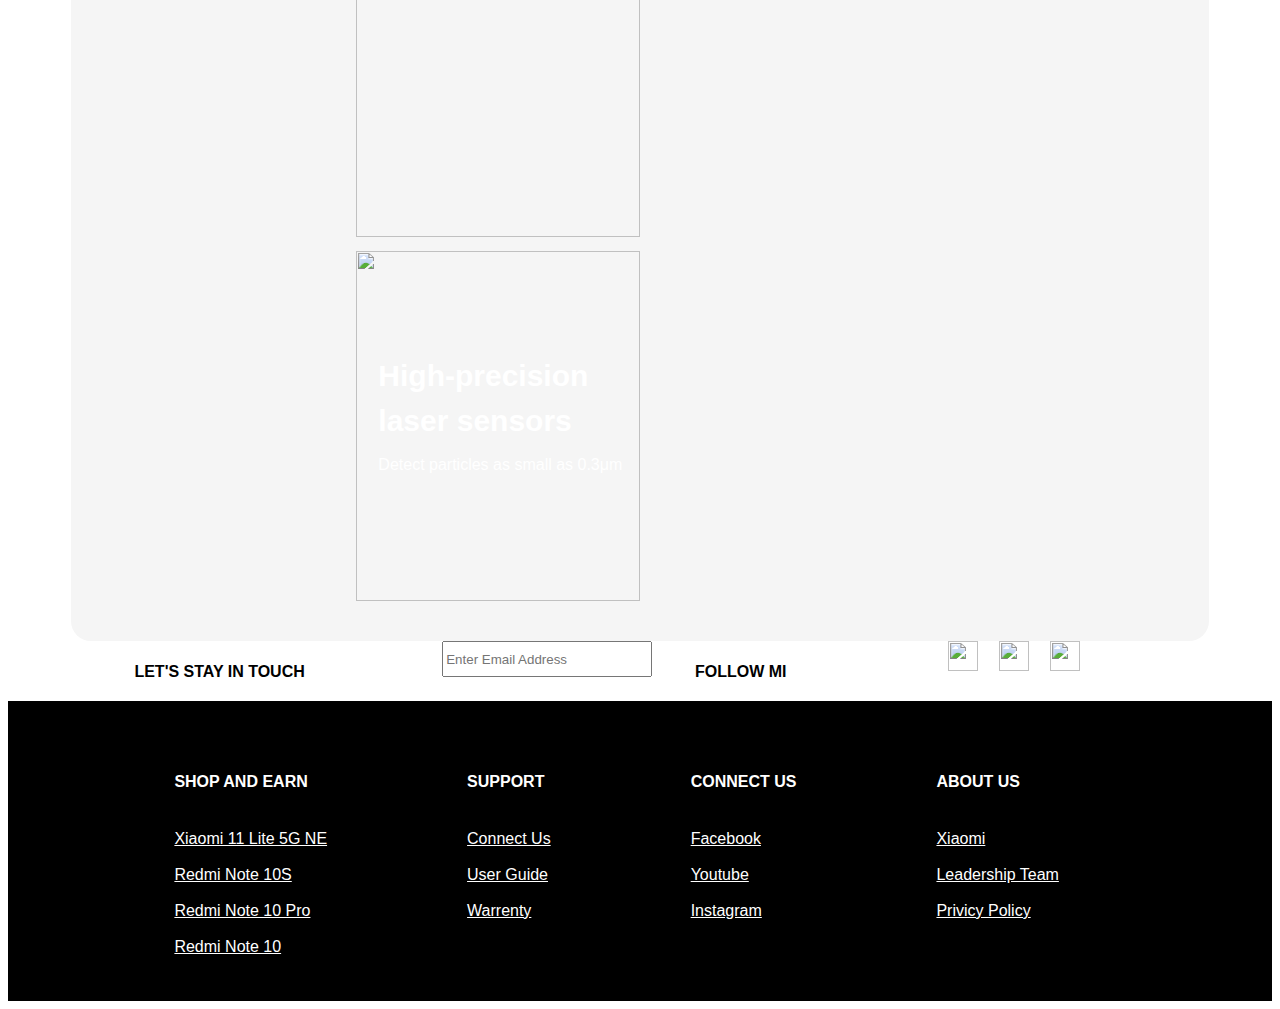
==== commit 19d28922: "this is final" ====
--- a/airpurifire1.html
+++ b/airpurifire1.html
@@ -9,9 +9,9 @@
 </head>
 <body>
     <div id="navigation_bar">
-        <div id="in"><a style="color: white;" href="Signin.html">SIGN IN  </a></div>
+        <div id="in"><a style="color: white;">SIGN IN  </a></div>
         <span style="color: rgb(134, 133, 133);margin-right: 20px;">|</span>
-        <div id="up"><a style="color: white;" href="signup.html">SIGN UP  </a></div>
+        <div id="up"><a style="color: white;">SIGN UP  </a></div>
 
     </div>
     <div id="home_Pannel">
@@ -31,13 +31,13 @@
         <div id="Mobile">
         <select name="Redmi_Phones" id="Redmi_Phones">
             <option value="Redmi_Phones">Redmi Phones</option>
-            <option value="Redmi_Note_10S" href="note_10s.html">Redmi Note 10S</option>
-            <option value="Redmi_Note_10_Pro" href="redminote10Pro.html">Redmi Note 10 Pro</option>
-            <option value="Redmi_Note_10" href="note10.html">Redmi Note 10</option>
+            <option value="Redmi_Note_10S">Redmi Note 10S</option>
+            <option value="Redmi_Note_10_Pro">Redmi Note 10 Pro</option>
+            <option value="Redmi_Note_10">Redmi Note 10</option>
         </select>
         <select name="Xiomi_Phones" id="xiomi_Phones">
             <option value="Xiomi_Phones">Xiomi Phones</option>
-            <option value="Xiomi_11Lite5G_NE" href="xiaomi11lite.html">Xiomi 11 Lite 5G NE</option>
+            <option value="Xiomi_11Lite5G_NE">Xiomi 11 Lite 5G NE</option>
             <!-- <option value="Redmi_Note_10_Pro">Redmi Note 10 Pro</option>
             <option value="Redmi_Note_10">Redmi Note 10</option> -->
         </select>
@@ -336,76 +336,76 @@
     
 
    <!-- code add -->
-    <div class="connect">
-        <div class="n123">
-            <h4>LET'S STAY IN TOUCH</h4>
-            <p>Get updates on sales special and more</p>                                         
-        </div>
-        <div class="mail">
-            <input id="mail" type="text" placeholder="Enter Email Address"/>
-        </div>
-        <div class="n123">
-            <h4>FOLLOW MI</h4>
-            <p>We want to hear from you!</p>
-        </div>
-        <div class="follow">
-            <a href="https://www.facebook.com/XiaomiGlobal/"><img style="height: 30px; width: 30px;" src="https://imgs.search.brave.com/dzzb1iTOQ-DwmvF3sW3llhv0MZroH4vEwS2TlkLFoX8/rs:fit:474:225:1/g:ce/aHR0cHM6Ly90c2U0/Lm1tLmJpbmcubmV0/L3RoP2lkPU9JUC44/S1RGS0pSeTd1dHlw/bng0Z1R1UE53SGFI/YSZwaWQ9QXBp" alt=""></a>
-            <a href="https://www.youtube.com/user/XiaomiChina"><img style="height: 30px; width: 30px;" src="https://imgs.search.brave.com/hlsZxnrAoKKd_al49bjIfVkXYvUAfYT2_wJnuo5c_N4/rs:fit:474:225:1/g:ce/aHR0cHM6Ly90c2U0/Lm1tLmJpbmcubmV0/L3RoP2lkPU9JUC5Z/aXBSOTh4blgyNm1C/X3BZV01zY05RSGFI/YSZwaWQ9QXBp" alt=""></a>
-            <a href="https://www.instagram.com/xiaomi.global/"><img style="height: 30px; width: 30px;" src="https://imgs.search.brave.com/rQX7vwiJZ2ciH_F0NfJlaCQ0C3Xr8X2xgQ0HVt2dZ7A/rs:fit:474:225:1/g:ce/aHR0cHM6Ly90c2Uy/Lm1tLmJpbmcubmV0/L3RoP2lkPU9JUC5I/Zk02WjhVNm1BRDlp/T0pRaXRwNHdBSGFI/YSZwaWQ9QXBp" alt=""></a>
-        </div>
-    </div>
-    <div class="bottom">
-        <div class="shop">
-            <ul>
-                <h4>SHOP AND EARN</h4>
-                <br/>
-                <li><a href="">Xiomi 11 Lite 5G NE</a></li>
-                <br/>
-                <li><a href="">Redmi Note 10S</a></li>
-                <br/>
-                <li><a href="">Redmi Note 10 Pro</a></li>
-                <br/>
-                <li><a href="">Redmi Note 10</a></li>
-                <br/>
-            </ul>
-        </div>
-        <div class="support">
-            <ul>
-                <h4>SUPPORT</h4>
-                <br/>
-                <li><a href="">Connect Us</a></li>
-                <br/>
-                <li><a href="">User Guide</a></li>
-                <br/>
-                <li><a href="">Warrenty</a></li>
-                <br/>
-            </ul>
-        </div>
-        <div class="connectUs">
-            <ul>
-                <h4>CONNECT US</h4>
-                <br/>
-                <li><a href="">Facebook</a></li>
-                <br/>
-                <li><a href="">Youtube</a></li>
-                <br/>
-                <li><a href="">Instagram</a></li>
-                <br/>
-            </ul>
-        </div>
-        <div class="aboutUs">
-            <ul>
-                <h4>ABOUT US</h4>
-                <br/>
-                <li><a href="">Xiomi</a></li>
-                <br/>
-                <li><a href="">Leadership Team</a></li>
-                <br/>
-                <li><a href="">Privicy Policy</a></li>
-                <br/>
-            </ul>
-        </div>
-    </div>
+   <div class="connect">
+    <div class="n123">
+        <h4>LET'S STAY IN TOUCH</h4>
+        <p>Get updates on sales special and more</p>                                         
+    </div>
+    <div class="mail">
+        <input id="mail" type="text" placeholder="Enter Email Address"/>
+    </div>
+    <div class="n123">
+        <h4>FOLLOW MI</h4>
+        <p>We want to hear from you!</p>
+    </div>
+    <div class="follow">
+        <a href="https://www.facebook.com/XiaomiGlobal/"><img style="height: 30px; width: 30px;" src="https://imgs.search.brave.com/dzzb1iTOQ-DwmvF3sW3llhv0MZroH4vEwS2TlkLFoX8/rs:fit:474:225:1/g:ce/aHR0cHM6Ly90c2U0/Lm1tLmJpbmcubmV0/L3RoP2lkPU9JUC44/S1RGS0pSeTd1dHlw/bng0Z1R1UE53SGFI/YSZwaWQ9QXBp" alt=""></a>
+        <a href="https://www.youtube.com/user/XiaomiChina"><img style="height: 30px; width: 30px;" src="https://imgs.search.brave.com/hlsZxnrAoKKd_al49bjIfVkXYvUAfYT2_wJnuo5c_N4/rs:fit:474:225:1/g:ce/aHR0cHM6Ly90c2U0/Lm1tLmJpbmcubmV0/L3RoP2lkPU9JUC5Z/aXBSOTh4blgyNm1C/X3BZV01zY05RSGFI/YSZwaWQ9QXBp" alt=""></a>
+        <a href="https://www.instagram.com/xiaomi.global/"><img style="height: 30px; width: 30px;" src="https://imgs.search.brave.com/rQX7vwiJZ2ciH_F0NfJlaCQ0C3Xr8X2xgQ0HVt2dZ7A/rs:fit:474:225:1/g:ce/aHR0cHM6Ly90c2Uy/Lm1tLmJpbmcubmV0/L3RoP2lkPU9JUC5I/Zk02WjhVNm1BRDlp/T0pRaXRwNHdBSGFI/YSZwaWQ9QXBp" alt=""></a>
+    </div>
+</div>
+<div class="bottom">
+    <div class="shop">
+        <ul>
+            <h4>SHOP AND EARN</h4>
+            <br/>
+            <li><a href="xiaomi11lite.html">Xiaomi 11 Lite 5G NE</a></li>
+            <br/>
+            <li><a href="note_10s.html">Redmi Note 10S</a></li>
+            <br/>
+            <li><a href="redminote10Pro.html">Redmi Note 10 Pro</a></li>
+            <br/>
+            <li><a href="note10.html">Redmi Note 10</a></li>
+            <br/>
+        </ul>
+    </div>
+    <div class="support">
+        <ul>
+            <h4>SUPPORT</h4>
+            <br/>
+            <li><a href="https://www.mi.com/global/support/contact">Connect Us</a></li>
+            <br/>
+            <li><a href="https://www.mi.com/global/service/userguide/">User Guide</a></li>
+            <br/>
+            <li><a href="https://www.mi.com/global/service/warranty">Warrenty</a></li>
+            <br/>
+        </ul>
+    </div>
+    <div class="connectUs">
+        <ul>
+            <h4>CONNECT US</h4>
+            <br/>
+            <li><a href="https://www.facebook.com/xiaomiglobal">Facebook</a></li>
+            <br/>
+            <li><a href="https://www.youtube.com/user/XiaomiChina">Youtube</a></li>
+            <br/>
+            <li><a href="https://www.instagram.com/xiaomi.global/">Instagram</a></li>
+            <br/>
+        </ul>
+    </div>
+    <div class="aboutUs">
+        <ul>
+            <h4>ABOUT US</h4>
+            <br/>
+            <li><a href="https://www.mi.com/global/about/">Xiaomi</a></li>
+            <br/>
+            <li><a href="https://www.mi.com/global/about/founder/">Leadership Team</a></li>
+            <br/>
+            <li><a href="https://www.mi.com/global/about/privacy/">Privicy Policy</a></li>
+            <br/>
+        </ul>
+    </div>
+</div>
 </body>
 </html>
 </body>
--- a/airpurifire1.css
+++ b/airpurifire1.css
@@ -1,5 +1,68 @@
 *{
     font-family: sans-serif;
+}
+
+#navigation_bar{
+   /* height: 30px;
+   width: 100%; */
+   /* border: 10px solid red; */
+   background-color: black;
+   display: flex;
+   justify-content: flex-end;
+   padding: 1%;
+   box-shadow: rgba(0, 0, 0, 0.15) 0px 3px 3px 0px;
+}
+#in{
+   margin-right: 20px;
+}
+#up{
+   margin-right: 250px;
+}
+/* navbar CSS complete */
+/* top banner */
+/* #top_banner{
+   height: 50%;
+   width: 100%;
+   /* border: 10px solid red; */
+   /* padding-bottom: 5%;
+} */ 
+/* top banner complete */
+/* home pannel between navbar and top banner */
+#home_Pannel{
+   display: flex;
+   background-color: #eef2fa;
+   height: 80px;
+   width: 100%;
+   /* justify-content: center; */
+}
+#home{
+   height: 100px;
+   width: 100px;
+   padding: 1;
+   margin-left: 200px;
+}
+#Mobile{
+   height: 100%;
+   width: 1200px;
+   /* border: 2px solid red; */
+   margin-left: 200px;
+   justify-content: space-around;
+}
+#Redmi_Phones{
+   margin-top: 30px;
+   margin-left: 10%;
+   cursor: pointer;
+   height: 30px;
+   border-radius: 10%;
+   background-color: #eef2fa;
+}
+#audio{
+   margin-top: 30px;
+   margin-left: 20%;
+   cursor: pointer;
+   height: 30px;
+   border-radius: 10%;
+   background-color: #eef2fa;
 }
 
 .air{
@@ -315,79 +378,69 @@
 
 /* css add */
 .connect{
-height: 10px;
-width: 100%;
-/* border: 1px solid red; */
-margin: auto;
-display: flex;
-padding-top: 100px;
-padding-bottom: 100px;
-background-color: whitesmoke;
+   height: 10px;
+   width: 80%;
+   /* border: 1px solid red; */
+   margin: auto;
+   display: flex;
+   padding-bottom: 50px;
 }
 .n123{
-font-family: Arial, Helvetica, sans-serif;
-margin-left: 40px;
-line-height:10px;
-}
-.n123 > p{
-font-size: 12px;
-color: gray;
+ font-family: Arial, Helvetica, sans-serif;
 }
 .mail{
-height: 30px;
-width: 25%;
-/* border: 1px solid black; */
-margin-top: 20px;
-margin-left: 3%;
-width: 25%;
+   height: 30px;
+   width: 25%;
+   /* border: 1px solid black; */
+   margin-left: 3%;
+   width: 25%;
 }
 #mail{
-/* border: 1px solid red; */
-height: 100%;
-width: 80%;
+   /* border: 1px solid red; */
+   height: 100%;
+   width: 80%;
 }
 .follow{
-display: flex;
-/* border: 1px solid red; */
-margin: auto;
-margin-top: 20px;
-justify-content: space-around;
-/* margin-left: 100px; */
-width: 15%;
+   display: flex;
+   /* border: 1px solid red; */
+   margin: auto;
+   justify-content: space-around;
+   /* margin-left: 100px; */
+   width: 15%;
 }
 .bottom{
-color: white;
-display: flex;
-height: 300px;
-width: 100%;
-background-color: black;
-/* margin: auto; */
+   color: white;
+   display: flex;
+   height: 300px;
+   width: 100%;
+   background-color: black;
+   /* margin: auto; */
 }
 .shop{
-/* display: inline; */
-margin-left: 10%;
-margin-top: 50px;
-/* margin: auto; */
+   /* display: inline; */
+   margin-left: 10%;
+   margin-top: 50px;
+   /* margin: auto; */
 }
 .support{
-/* margin: auto; */
-margin-left: 100px;
-margin-top: 50px;
+   /* margin: auto; */
+   margin-left: 100px;
+   margin-top: 50px;
 }
 .connectUs{
-/* margin: auto; */
-margin-left: 100px;
-margin-top: 50px;
+   /* margin: auto; */
+   margin-left: 100px;
+   margin-top: 50px;
 }
 .aboutUs{
-/* margin: auto; */
-margin-left: 100px;
-margin-top: 50px;
+   /* margin: auto; */
+   margin-left: 100px;
+   margin-top: 50px;
 }
 
 a{
-color: white;
+   color: white;
 }
 ul{
-list-style-type: none;
+   list-style-type: none;
 }